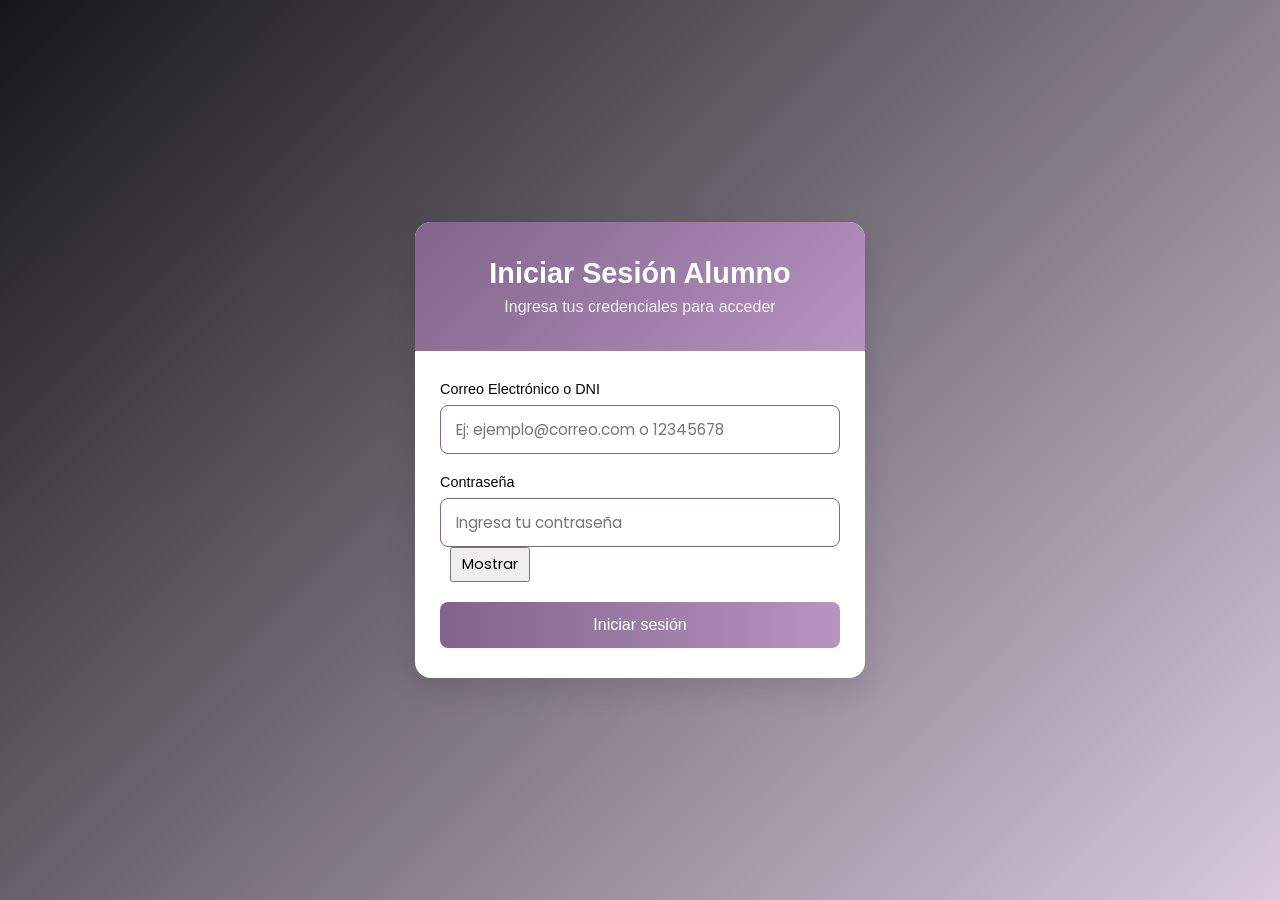
==== vistas/dashboard_alumno.html @ d598c541 "clases y calendario principal" ====
<!DOCTYPE html>
<html lang="es">
<head>
    <meta charset="UTF-8">
    <meta name="viewport" content="width=device-width, initial-scale=1.0">
    <title>Panel del Alumno</title>
    <link rel="stylesheet" href="estilos/dashboard.css">
    <link rel="stylesheet" href="estilos/menu.css">
    <link rel="stylesheet" href="estilos/calendario.css">
    <link href="https://fonts.googleapis.com/css2?family=Poppins:wght@300;400;500;600&display=swap" rel="stylesheet">
    <link href="https://cdnjs.cloudflare.com/ajax/libs/font-awesome/6.0.0/css/all.min.css" rel="stylesheet">
</head>
<body>
    <div class="dashboard-container">
        <!-- Menú Vertical -->
        <div class="menu-vertical" id="menu-vertical">
            <!-- Cargado dinámicamente por dashboard.js -->
        </div>

        <!-- Contenido Principal -->
        <div class="main-content">
            <header class="content-header">
                <h1 id="page-title">Calendario</h1>
                <div class="user-info">
                    <span id="user-name">Cargando...</span>
                    <button class="logout-btn" onclick="cerrarSesion()">
                        <i class="fas fa-sign-out-alt"></i> Cerrar Sesión
                    </button>
                </div>
            </header>

            <!-- Área de contenido dinámico -->
            <div class="content-area" id="content-area">
                <!-- Aquí se cargarán los diferentes módulos -->
                <div id="calendario-container">
                    <!-- Cargado dinámicamente por calendario.js -->
                </div>
            </div>
        </div>
    </div>

    <!-- Scripts -->
    <script src="../controles/dashboard.js"></script>
    <script src="../controles/calendario.js"></script>
    <script src="../controles/eventos_inasistencias.js"></script>
</body>
</html>
---- vistas/estilos/dashboard.css ----
* {
    margin: 0;
    padding: 0;
    box-sizing: border-box;
}

body {
    font-family: 'Poppins', sans-serif;
    background-color: #f5f5f5;
    color: #333;
}

.dashboard-container {
    display: flex;
    min-height: 100vh;
}

.main-content {
    flex: 1;
    display: flex;
    flex-direction: column;
}

.content-header {
    background: white;
    padding: 1.5rem 2rem;
    border-bottom: 1px solid #e0e0e0;
    display: flex;
    justify-content: space-between;
    align-items: center;
    box-shadow: 0 2px 4px rgba(0,0,0,0.1);
}

.content-header h1 {
    color: #2c3e50;
    font-size: 1.8rem;
    font-weight: 600;
}

.user-info {
    display: flex;
    align-items: center;
    gap: 1rem;
}

.user-info span {
    font-weight: 500;
    color: #555;
}

.logout-btn {
    background: #e74c3c;
    color: white;
    border: none;
    padding: 0.5rem 1rem;
    border-radius: 5px;
    cursor: pointer;
    font-size: 0.9rem;
    transition: background 0.3s;
}

.logout-btn:hover {
    background: #c0392b;
}

.content-area {
    flex: 1;
    padding: 2rem;
    background: #f8f9fa;
}

.loading-container, .error-container {
    display: flex;
    flex-direction: column;
    align-items: center;
    justify-content: center;
    padding: 3rem;
    text-align: center;
}

.loading-spinner {
    border: 4px solid #f3f3f3;
    border-top: 4px solid #3498db;
    border-radius: 50%;
    width: 50px;
    height: 50px;
    animation: spin 1s linear infinite;
    margin-bottom: 1rem;
}

@keyframes spin {
    0% { transform: rotate(0deg); }
    100% { transform: rotate(360deg); }
}

.module-container {
    background: white;
    border-radius: 10px;
    padding: 2rem;
    box-shadow: 0 2px 10px rgba(0,0,0,0.1);
}

.module-container h2 {
    color: #2c3e50;
    margin-bottom: 1.5rem;
    font-size: 1.5rem;
}

.profile-info {
    display: grid;
    gap: 1rem;
}

.info-item {
    display: flex;
    justify-content: space-between;
    padding: 1rem;
    background: #f8f9fa;
    border-radius: 5px;
}

.info-item label {
    font-weight: 600;
    color: #555;
}

.loading-message {
    text-align: center;
    padding: 2rem;
    color: #666;
    font-style: italic;
}
---- vistas/estilos/menu.css ----
.menu-vertical {
    width: 280px;
    background: #2c3e50;
    color: white;
    display: flex;
    flex-direction: column;
}

.menu-header {
    padding: 2rem 1.5rem;
    border-bottom: 1px solid #34495e;
    text-align: center;
}

.user-avatar {
    width: 60px;
    height: 60px;
    background: #3498db;
    border-radius: 50%;
    display: flex;
    align-items: center;
    justify-content: center;
    margin: 0 auto 1rem;
    font-size: 1.5rem;
}

.user-welcome .welcome-text {
    font-size: 0.9rem;
    color: #bdc3c7;
    display: block;
}

.user-welcome .user-name {
    font-size: 1.1rem;
    font-weight: 600;
    display: block;
}

.menu-nav {
    flex: 1;
    padding: 1rem 0;
}

.menu-list {
    list-style: none;
}

.menu-list li {
    margin-bottom: 0.5rem;
}

.menu-item {
    display: flex;
    align-items: center;
    padding: 1rem 1.5rem;
    color: #ecf0f1;
    text-decoration: none;
    transition: all 0.3s;
    border-left: 4px solid transparent;
}

.menu-item:hover {
    background: #34495e;
    color: white;
    border-left-color: #3498db;
}

.menu-item.active {
    background: #34495e;
    color: #3498db;
    border-left-color: #3498db;
}

.menu-item i {
    width: 20px;
    margin-right: 1rem;
    font-size: 1.1rem;
}

.menu-item span {
    font-weight: 500;
}

.menu-footer {
    padding: 1.5rem;
    border-top: 1px solid #34495e;
}

.logout-menu-btn {
    width: 100%;
    background: transparent;
    border: 1px solid #e74c3c;
    color: #e74c3c;
    padding: 0.75rem;
    border-radius: 5px;
    cursor: pointer;
    display: flex;
    align-items: center;
    justify-content: center;
    gap: 0.5rem;
    transition: all 0.3s;
}

.logout-menu-btn:hover {
    background: #e74c3c;
    color: white;
}
---- vistas/estilos/calendario.css ----
.calendario-container {
    background: white;
    border-radius: 10px;
    padding: 2rem;
    box-shadow: 0 2px 10px rgba(0,0,0,0.1);
}

.calendario-header {
    display: flex;
    align-items: center;
    justify-content: space-between;
    margin-bottom: 1.5rem;
    padding-bottom: 1rem;
    border-bottom: 1px solid #e0e0e0;
}

.calendario-titulo h2 {
    color: #2c3e50;
    margin: 0;
    font-size: 1.5rem;
}

.btn-nav {
    background: #3498db;
    color: white;
    border: none;
    padding: 0.5rem 1rem;
    border-radius: 5px;
    cursor: pointer;
    transition: background 0.3s;
}

.btn-nav:hover {
    background: #2980b9;
}

.btn-hoy {
    background: #27ae60;
    color: white;
    border: none;
    padding: 0.5rem 1rem;
    border-radius: 5px;
    cursor: pointer;
    transition: background 0.3s;
}

.btn-hoy:hover {
    background: #219a52;
}

.calendario-leyenda {
    display: flex;
    gap: 2rem;
    margin-bottom: 1rem;
    padding: 1rem;
    background: #f8f9fa;
    border-radius: 5px;
}

.leyenda-item {
    display: flex;
    align-items: center;
    gap: 0.5rem;
}

.color-materia {
    width: 15px;
    height: 15px;
    background: #3498db;
    border-radius: 50%;
}

.color-evento {
    width: 15px;
    height: 15px;
    background: #e74c3c;
    border-radius: 50%;
}

.color-inasistencia {
    width: 15px;
    height: 15px;
    background: #f39c12;
    border-radius: 50%;
}

.calendario-dias-semana {
    display: grid;
    grid-template-columns: repeat(7, 1fr);
    gap: 1px;
    margin-bottom: 0.5rem;
    text-align: center;
    font-weight: 600;
    color: #2c3e50;
}

.dia-semana {
    padding: 0.5rem;
    background: #ecf0f1;
}

.calendario-grid {
    display: grid;
    grid-template-columns: repeat(7, 1fr);
    gap: 1px;
    background: #e0e0e0;
    border: 1px solid #e0e0e0;
    border-radius: 5px;
    overflow: hidden;
}

.calendario-dia {
    background: white;
    min-height: 100px;
    padding: 0.5rem;
    position: relative;
    cursor: pointer;
    transition: background 0.3s;
}

.calendario-dia:hover {
    background: #f8f9fa;
}

.calendario-dia.hoy {
    background: #e3f2fd;
    font-weight: 600;
}

.calendario-dia.otro-mes {
    background: #f5f5f5;
    color: #bdc3c7;
}

.evento-marker {
    width: 8px;
    height: 8px;
    border-radius: 50%;
    margin: 2px;
    display: inline-block;
}

.materia-marker {
    background: #3498db;
}

.evento-marker {
    background: #e74c3c;
}

.inasistencia-marker {
    background: #f39c12;
}

/* Modal */
.modal {
    display: none;
    position: fixed;
    z-index: 1000;
    left: 0;
    top: 0;
    width: 100%;
    height: 100%;
    background-color: rgba(0,0,0,0.5);
}

.modal-content {
    background-color: white;
    margin: 5% auto;
    padding: 0;
    border-radius: 10px;
    width: 90%;
    max-width: 500px;
    box-shadow: 0 4px 20px rgba(0,0,0,0.2);
}

.modal-header {
    display: flex;
    justify-content: space-between;
    align-items: center;
    padding: 1.5rem;
    border-bottom: 1px solid #e0e0e0;
}

.modal-header h3 {
    margin: 0;
    color: #2c3e50;
}

.close {
    color: #aaa;
    font-size: 1.5rem;
    font-weight: bold;
    cursor: pointer;
}

.close:hover {
    color: #000;
}

.modal-body {
    padding: 1.5rem;
}

.form-group {
    margin-bottom: 1rem;
}

.form-group label {
    display: block;
    margin-bottom: 0.5rem;
    font-weight: 600;
    color: #555;
}

.form-group input,
.form-group select,
.form-group textarea {
    width: 100%;
    padding: 0.75rem;
    border: 1px solid #ddd;
    border-radius: 5px;
    font-family: inherit;
}

.form-group textarea {
    resize: vertical;
    min-height: 80px;
}

.modal-actions {
    display: flex;
    gap: 1rem;
    justify-content: flex-end;
    margin-top: 1.5rem;
}

.btn-cancelar {
    background: #95a5a6;
    color: white;
    border: none;
    padding: 0.75rem 1.5rem;
    border-radius: 5px;
    cursor: pointer;
    transition: background 0.3s;
}

.btn-cancelar:hover {
    background: #7f8c8d;
}

.btn-guardar {
    background: #27ae60;
    color: white;
    border: none;
    padding: 0.75rem 1.5rem;
    border-radius: 5px;
    cursor: pointer;
    transition: background 0.3s;
}

.btn-guardar:hover {
    background: #219a52;
}

/* Agregar estos estilos al archivo calendario.css */

.materias-container {
    margin-top: 5px;
}

.materia-item {
    background: #3498db;
    color: white;
    padding: 2px 4px;
    margin: 1px 0;
    border-radius: 3px;
    font-size: 0.7rem;
    white-space: nowrap;
    overflow: hidden;
    text-overflow: ellipsis;
    cursor: help;
}

.materia-item:hover {
    background: #2980b9;
}

/* Ajustar el tamaño de los días para que quepan las materias */
.calendario-dia {
    background: white;
    min-height: 120px; /* Aumentado para que quepan las materias */
    padding: 0.5rem;
    position: relative;
    cursor: pointer;
    transition: background 0.3s;
    font-size: 0.9rem;
}

/* Mejorar los marcadores de eventos */
.evento-marker {
    width: 12px;
    height: 12px;
    border-radius: 50%;
    margin: 2px;
    display: inline-block;
    border: 1px solid white;
}

.materia-marker {
    background: #3498db;
}

.evento-marker {
    background: #e74c3c;
}

.inasistencia-marker {
    background: #f39c12;
}

/* Asegurar que el modal muestre siempre la selección de materia */
#grupo-materia {
    display: block !important; /* Forzar mostrar siempre */
}

@media (max-width: 768px) {
    .calendario-container {
        padding: 1rem;
    }
    
    .calendario-header {
        flex-direction: column;
        gap: 1rem;
    }
    
    .calendario-leyenda {
        flex-direction: column;
        gap: 0.5rem;
    }
    
    .calendario-dia {
        min-height: 80px;
        font-size: 0.9rem;
    }
}
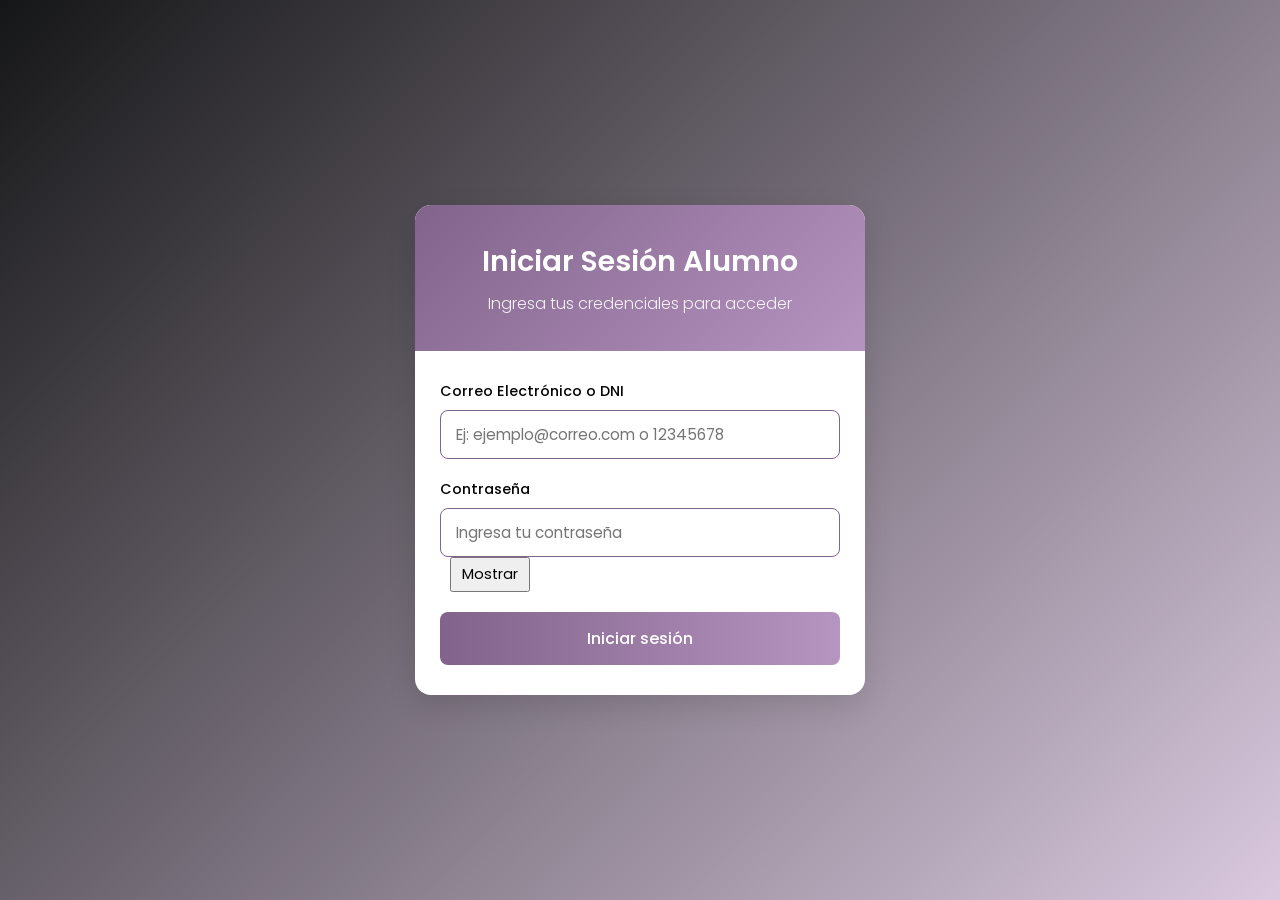
==== commit c08e9981: "ver materias/eventos/perfil" ====
--- a/vistas/dashboard_alumno.html
+++ b/vistas/dashboard_alumno.html
@@ -7,6 +7,7 @@
     <link rel="stylesheet" href="estilos/dashboard.css">
     <link rel="stylesheet" href="estilos/menu.css">
     <link rel="stylesheet" href="estilos/calendario.css">
+    <link rel="stylesheet" href="estilos/modulos.css">
     <link href="https://fonts.googleapis.com/css2?family=Poppins:wght@300;400;500;600&display=swap" rel="stylesheet">
     <link href="https://cdnjs.cloudflare.com/ajax/libs/font-awesome/6.0.0/css/all.min.css" rel="stylesheet">
 </head>
@@ -43,5 +44,7 @@
     <script src="../controles/dashboard.js"></script>
     <script src="../controles/calendario.js"></script>
     <script src="../controles/eventos_inasistencias.js"></script>
+    <script src="../controles/materias.js"></script>
+    <script src="../controles/eventos.js"></script>
 </body>
 </html>
--- a/vistas/estilos/modulos.css
+++ b/vistas/estilos/modulos.css
@@ -0,0 +1,306 @@
+/* Estilos para módulos de Materias y Eventos */
+
+/* Tabla de Materias */
+.table-container {
+    overflow-x: auto;
+    margin-bottom: 2rem;
+}
+
+.materias-table {
+    width: 100%;
+    border-collapse: collapse;
+    background: white;
+    border-radius: 8px;
+    overflow: hidden;
+    box-shadow: 0 2px 10px rgba(0,0,0,0.1);
+}
+
+.materias-table th {
+    background: #3498db;
+    color: white;
+    padding: 1rem;
+    text-align: left;
+    font-weight: 600;
+}
+
+.materias-table td {
+    padding: 1rem;
+    border-bottom: 1px solid #ecf0f1;
+}
+
+.materias-table tr:hover {
+    background: #f8f9fa;
+}
+
+.materia-nombre {
+    font-weight: 600;
+    color: #2c3e50;
+}
+
+.materia-profesor small {
+    color: #7f8c8d;
+    font-size: 0.9rem;
+}
+
+.horario-item {
+    display: flex;
+    align-items: center;
+    gap: 0.5rem;
+    margin-bottom: 0.25rem;
+    font-size: 0.9rem;
+}
+
+.horario-item i {
+    color: #3498db;
+}
+
+.no-horarios {
+    color: #95a5a6;
+    font-style: italic;
+}
+
+/* Grid de Eventos */
+.eventos-controls {
+    display: flex;
+    justify-content: space-between;
+    align-items: center;
+    margin-bottom: 1.5rem;
+    padding: 1rem;
+    background: #f8f9fa;
+    border-radius: 8px;
+}
+
+.filtro-select {
+    padding: 0.5rem;
+    border: 1px solid #ddd;
+    border-radius: 5px;
+    background: white;
+}
+
+.eventos-count {
+    color: #7f8c8d;
+    font-weight: 500;
+}
+
+.eventos-grid {
+    display: grid;
+    grid-template-columns: repeat(auto-fill, minmax(300px, 1fr));
+    gap: 1.5rem;
+    margin-bottom: 2rem;
+}
+
+.evento-card {
+    background: white;
+    border-radius: 10px;
+    padding: 1.5rem;
+    box-shadow: 0 2px 10px rgba(0,0,0,0.1);
+    border-left: 4px solid #3498db;
+    transition: transform 0.3s, box-shadow 0.3s;
+}
+
+.evento-card:hover {
+    transform: translateY(-2px);
+    box-shadow: 0 4px 15px rgba(0,0,0,0.15);
+}
+
+.evento-card.pasado {
+    border-left-color: #95a5a6;
+    opacity: 0.7;
+}
+
+.evento-card.hoy {
+    border-left-color: #e74c3c;
+}
+
+.evento-card.futuro {
+    border-left-color: #27ae60;
+}
+
+.evento-header {
+    display: flex;
+    justify-content: space-between;
+    align-items: flex-start;
+    margin-bottom: 1rem;
+}
+
+.evento-tipo {
+    display: flex;
+    align-items: center;
+    gap: 0.5rem;
+    padding: 0.25rem 0.75rem;
+    border-radius: 20px;
+    font-size: 0.8rem;
+    font-weight: 600;
+    text-transform: uppercase;
+}
+
+.evento-tipo.examen {
+    background: #ffeaa7;
+    color: #e17055;
+}
+
+.evento-tipo.tarea {
+    background: #a29bfe;
+    color: white;
+}
+
+.evento-tipo.recordatorio {
+    background: #fd79a8;
+    color: white;
+}
+
+.evento-tipo.otro {
+    background: #dfe6e9;
+    color: #2d3436;
+}
+
+.evento-estado {
+    padding: 0.25rem 0.5rem;
+    border-radius: 12px;
+    font-size: 0.75rem;
+    font-weight: 600;
+}
+
+.evento-estado.pasado {
+    background: #bdc3c7;
+    color: #2c3e50;
+}
+
+.evento-estado.hoy {
+    background: #e74c3c;
+    color: white;
+}
+
+.evento-estado.futuro {
+    background: #27ae60;
+    color: white;
+}
+
+.evento-fecha {
+    display: flex;
+    align-items: center;
+    gap: 0.5rem;
+    color: #7f8c8d;
+    margin-bottom: 0.5rem;
+    font-size: 0.9rem;
+}
+
+.evento-descripcion {
+    margin-bottom: 1rem;
+    line-height: 1.5;
+    color: #2c3e50;
+}
+
+.evento-materia {
+    display: flex;
+    align-items: center;
+    gap: 0.5rem;
+    color: #3498db;
+    font-weight: 500;
+    margin-bottom: 1rem;
+    font-size: 0.9rem;
+}
+
+.evento-actions {
+    display: flex;
+    gap: 0.5rem;
+}
+
+.btn-action {
+    background: #3498db;
+    color: white;
+    border: none;
+    padding: 0.5rem 1rem;
+    border-radius: 5px;
+    cursor: pointer;
+    font-size: 0.8rem;
+    transition: background 0.3s;
+}
+
+.btn-action:hover:not(:disabled) {
+    background: #2980b9;
+}
+
+.btn-action:disabled {
+    background: #bdc3c7;
+    cursor: not-allowed;
+}
+
+/* Estadísticas */
+.materias-stats,
+.eventos-stats {
+    display: grid;
+    grid-template-columns: repeat(auto-fit, minmax(150px, 1fr));
+    gap: 1rem;
+    margin-top: 2rem;
+}
+
+.stat-card {
+    background: white;
+    padding: 1.5rem;
+    border-radius: 8px;
+    text-align: center;
+    box-shadow: 0 2px 8px rgba(0,0,0,0.1);
+}
+
+.stat-number {
+    font-size: 2rem;
+    font-weight: 700;
+    color: #3498db;
+    margin-bottom: 0.5rem;
+}
+
+.stat-label {
+    color: #7f8c8d;
+    font-size: 0.9rem;
+}
+
+/* Estados vacíos */
+.empty-state {
+    text-align: center;
+    padding: 3rem;
+    color: #7f8c8d;
+}
+
+.empty-state h3 {
+    margin-bottom: 0.5rem;
+    color: #2c3e50;
+}
+
+.btn-primary {
+    background: #3498db;
+    color: white;
+    border: none;
+    padding: 0.75rem 1.5rem;
+    border-radius: 5px;
+    cursor: pointer;
+    font-size: 1rem;
+    transition: background 0.3s;
+    margin-top: 1rem;
+}
+
+.btn-primary:hover {
+    background: #2980b9;
+}
+
+/* Responsive */
+@media (max-width: 768px) {
+    .eventos-controls {
+        flex-direction: column;
+        gap: 1rem;
+        align-items: stretch;
+    }
+    
+    .eventos-grid {
+        grid-template-columns: 1fr;
+    }
+    
+    .materias-table {
+        font-size: 0.9rem;
+    }
+    
+    .materias-table th,
+    .materias-table td {
+        padding: 0.75rem 0.5rem;
+    }
+}
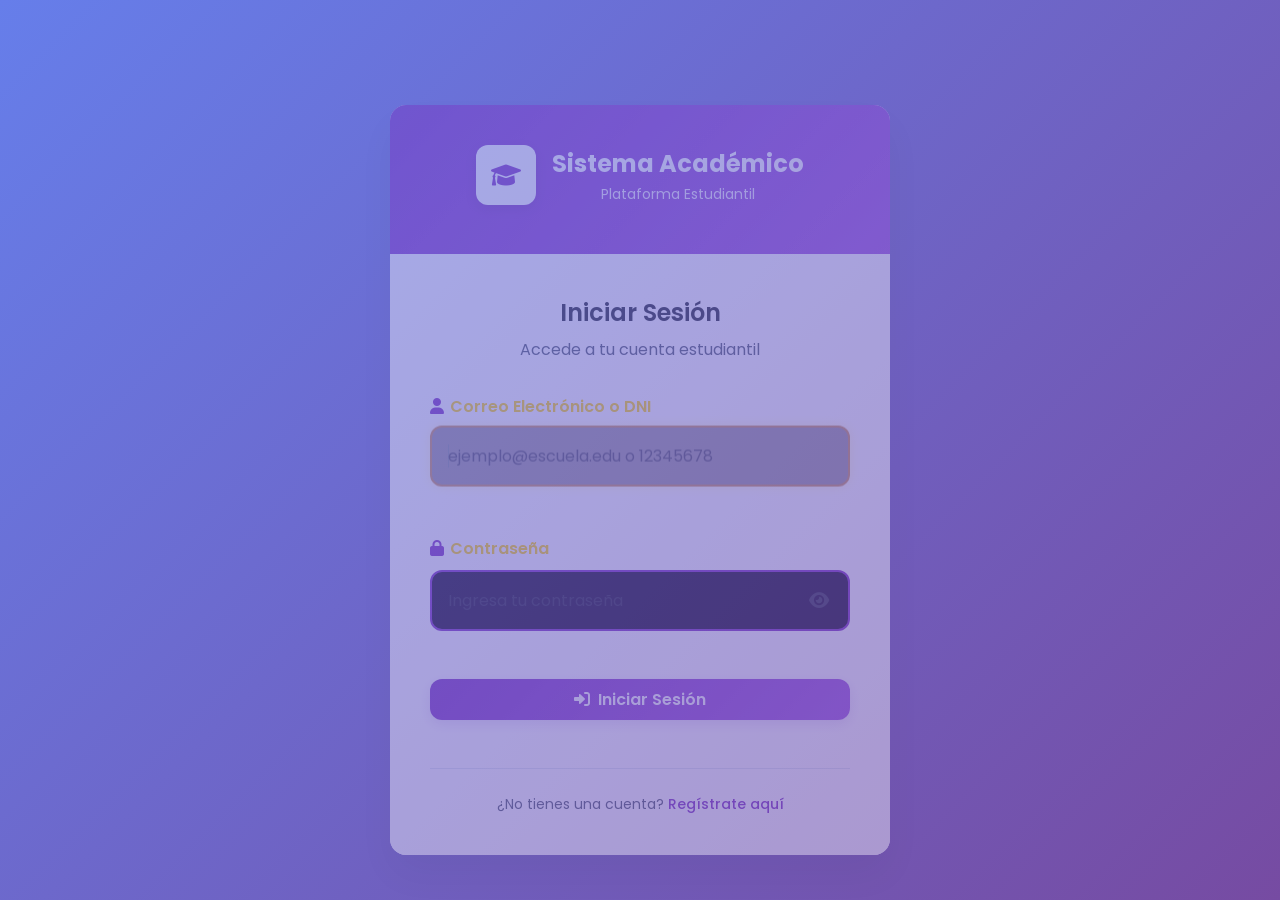
==== commit 7c227c5f: "Actualización visual y funcionalidades Evento" ====
--- a/vistas/dashboard_alumno.html
+++ b/vistas/dashboard_alumno.html
@@ -3,47 +3,73 @@
 <head>
     <meta charset="UTF-8">
     <meta name="viewport" content="width=device-width, initial-scale=1.0">
-    <title>Panel del Alumno</title>
+    <title>Panel del alumno - Sistema Académico</title>
+    
+    <link href="https://fonts.googleapis.com/css2?family=Poppins:wght@300;400;500;600;700&display=swap" rel="stylesheet">
+    <link href="https://cdnjs.cloudflare.com/ajax/libs/font-awesome/6.0.0/css/all.min.css" rel="stylesheet">
+    
+    <link rel="stylesheet" href="estilos/variables.css">
+    <link rel="stylesheet" href="estilos/animaciones.css">
+    <link rel="stylesheet" href="estilos/global.css">
+    <link rel="stylesheet" href="estilos/mejoras.css">
     <link rel="stylesheet" href="estilos/dashboard.css">
     <link rel="stylesheet" href="estilos/menu.css">
+    <link rel="stylesheet" href="estilos/botones.css">
+    <link rel="stylesheet" href="estilos/formularios.css">
     <link rel="stylesheet" href="estilos/calendario.css">
     <link rel="stylesheet" href="estilos/modulos.css">
-    <link href="https://fonts.googleapis.com/css2?family=Poppins:wght@300;400;500;600&display=swap" rel="stylesheet">
-    <link href="https://cdnjs.cloudflare.com/ajax/libs/font-awesome/6.0.0/css/all.min.css" rel="stylesheet">
 </head>
 <body>
     <div class="dashboard-container">
-        <!-- Menú Vertical -->
         <div class="menu-vertical" id="menu-vertical">
-            <!-- Cargado dinámicamente por dashboard.js -->
-        </div>
+            </div>
 
-        <!-- Contenido Principal -->
         <div class="main-content">
             <header class="content-header">
-                <h1 id="page-title">Calendario</h1>
-                <div class="user-info">
-                    <span id="user-name">Cargando...</span>
-                    <button class="logout-btn" onclick="cerrarSesion()">
-                        <i class="fas fa-sign-out-alt"></i> Cerrar Sesión
-                    </button>
+                <div class="header-main">
+                    <div class="header-title">
+                        <h1 id="page-title">Calendario Académico</h1>
+                        <p id="page-subtitle" class="page-subtitle">Bienvenido al sistema</p>
+                    </div>
+                    <div class="header-actions">
+                        <div class="user-info">
+                            <div class="user-avatar-sm">
+                                <i class="fas fa-user-graduate"></i>
+                            </div>
+                            <div class="user-details">
+                                <span class="user-name" id="user-name">Cargando...</span>
+                                <span class="user-role">Estudiante</span>
+                            </div>
+                        </div>
+                        <button class="btn-logout" onclick="cerrarSesion()" title="Cerrar sesión">
+                            <i class="fas fa-sign-out-alt"></i>
+                        </button>
+                    </div>
                 </div>
-            </header>
+                
+                </header>
 
-            <!-- Área de contenido dinámico -->
-            <div class="content-area" id="content-area">
-                <!-- Aquí se cargarán los diferentes módulos -->
-                <div id="calendario-container">
-                    <!-- Cargado dinámicamente por calendario.js -->
+            <main class="content-area" id="content-area">
+                <div class="module-loader" id="module-loader">
+                    <div class="loading-spinner"></div>
+                    <p>Cargando...</p>
                 </div>
-            </div>
+            </main>
+            
+            <footer class="content-footer">
+                <div class="footer-content">
+                    <span>Sistema Académico</span>
+                    <span id="current-date"></span>
+                </div>
+            </footer>
         </div>
     </div>
 
-    <!-- Scripts -->
     <script src="../controles/dashboard.js"></script>
+    <script src="../controles/dashboard-enhanced.js"></script>
     <script src="../controles/calendario.js"></script>
-    <script src="../controles/eventos_inasistencias.js"></script>
+    <script src="../controles/inasistencias.js"></script>
+    <script src="../controles/gestion_materias.js"></script>
     <script src="../controles/materias.js"></script>
     <script src="../controles/eventos.js"></script>
 </body>
--- a/vistas/estilos/variables.css
+++ b/vistas/estilos/variables.css
@@ -0,0 +1,128 @@
+/* VARIABLES GLOBALES */
+:root {
+    /*  Colores Principales  */
+    --primary-violet: #7B2CBF;
+    --secondary-violet: #9D4EDD;
+    --light-violet: #C77DFF;
+    --dark-violet: #5A189A;
+    
+    --primary-yellow: #FFD60A;
+    --secondary-yellow: #FFC300;
+    --dark-yellow: #FFB000;
+    --light-yellow: #FFED4E;
+    
+    /* Colores Neutros*/
+    --black: #0D0221;
+    --dark-gray: #1A1A2E;
+    --medium-gray: #2D2D44;
+    --light-gray: #F8F9FA;
+    --white: #FFFFFF;
+    
+    /* Estados */
+    --success: #10B981;
+    --warning: #F59E0B;
+    --error: #EF4444;
+    --info: #3B82F6;
+    
+    /*  Sombras */
+    --shadow-sm: 0 2px 4px rgba(123, 44, 191, 0.1);
+    --shadow-md: 0 4px 12px rgba(123, 44, 191, 0.15);
+    --shadow-lg: 0 8px 24px rgba(123, 44, 191, 0.2);
+    --shadow-xl: 0 16px 40px rgba(123, 44, 191, 0.25);
+    
+    --shadow-yellow-sm: 0 2px 4px rgba(255, 214, 10, 0.2);
+    --shadow-yellow-md: 0 4px 12px rgba(255, 214, 10, 0.3);
+    --shadow-yellow-lg: 0 8px 24px rgba(255, 214, 10, 0.4);
+    --shadow-yellow-xl: 0 16px 40px rgba(255, 214, 10, 0.5);
+    
+    /*  Transiciones */
+    --transition-fast: 0.2s ease;
+    --transition-medium: 0.3s ease;
+    --transition-slow: 0.5s ease;
+    
+    /*  Espaciados  */
+    --spacing-xs: 0.25rem;
+    --spacing-sm: 0.5rem;
+    --spacing-md: 1rem;
+    --spacing-lg: 1.5rem;
+    --spacing-xl: 2rem;
+    --spacing-2xl: 2.5rem;
+    --spacing-3xl: 3rem;
+    
+    /*  Border Radius */
+    --radius-sm: 8px;
+    --radius-md: 12px;
+    --radius-lg: 15px;
+    --radius-xl: 20px;
+    --radius-full: 50%;
+    
+    /*  Fuentes  */
+    --font-family: 'Poppins', sans-serif;
+    --font-size-xs: 0.75rem;
+    --font-size-sm: 0.875rem;
+    --font-size-base: 1rem;
+    --font-size-lg: 1.125rem;
+    --font-size-xl: 1.25rem;
+    --font-size-2xl: 1.5rem;
+    --font-size-3xl: 1.875rem;
+    --font-size-4xl: 2.25rem;
+    
+    /*  Anchos  */
+    --menu-width: 280px;
+    --menu-width-collapsed: 80px;
+    
+    /*  Z-Index  */
+    --z-background: 0;
+    --z-base: 1;
+    --z-menu: 10;
+    --z-header: 20;
+    --z-dropdown: 30;
+    --z-modal: 40;
+    --z-tooltip: 50;
+}
+
+/*  Tema Oscuro (opcional)  */
+[data-theme="dark"] {
+    --light-gray: #1A1A2E;
+    --white: #F8F9FA;
+}
+
+/*  Reset y Base */
+* {
+    margin: 0;
+    padding: 0;
+    box-sizing: border-box;
+}
+
+body {
+    font-family: var(--font-family);
+    background: linear-gradient(135deg, var(--dark-gray) 0%, var(--black) 100%);
+    color: var(--light-gray);
+    overflow-x: hidden;
+    line-height: 1.6;
+}
+
+/* Utilidades de Tipografía  */
+.text-primary { color: var(--primary-violet); }
+.text-secondary { color: var(--secondary-violet); }
+.text-yellow { color: var(--primary-yellow); }
+.text-white { color: var(--white); }
+.text-gray { color: var(--medium-gray); }
+
+/*  Utilidades de Fondo  */
+.bg-primary { background: var(--primary-violet); }
+.bg-secondary { background: var(--secondary-violet); }
+.bg-yellow { background: var(--primary-yellow); }
+.bg-dark { background: var(--black); }
+.bg-gray { background: var(--dark-gray); }
+
+/*  Utilidades de Espaciado  */
+.p-sm { padding: var(--spacing-sm); }
+.p-md { padding: var(--spacing-md); }
+.p-lg { padding: var(--spacing-lg); }
+.p-xl { padding: var(--spacing-xl); }
+
+.m-sm { margin: var(--spacing-sm); }
+.m-md { margin: var(--spacing-md); }
+.m-lg { margin: var(--spacing-lg); }
+.m-xl { margin: var(--spacing-xl); }
--- a/vistas/estilos/animaciones.css
+++ b/vistas/estilos/animaciones.css
@@ -0,0 +1,784 @@
+/*  ANIMACIONES GLOBALES */
+
+/* Fade In  */
+@keyframes fadeIn {
+    from {
+        opacity: 0;
+    }
+    to {
+        opacity: 1;
+    }
+}
+
+/* Fade Out  */
+@keyframes fadeOut {
+    from {
+        opacity: 1;
+    }
+    to {
+        opacity: 0;
+    }
+}
+
+/* Slide In desde arriba */
+@keyframes slideDown {
+    from {
+        transform: translateY(-50px);
+        opacity: 0;
+    }
+    to {
+        transform: translateY(0);
+        opacity: 1;
+    }
+}
+
+/* Slide In desde abajo  */
+@keyframes slideUp {
+    from {
+        transform: translateY(50px);
+        opacity: 0;
+    }
+    to {
+        transform: translateY(0);
+        opacity: 1;
+    }
+}
+
+/*  Slide In desde la izquierda*/
+@keyframes slideRight {
+    from {
+        transform: translateX(-50px);
+        opacity: 0;
+    }
+    to {
+        transform: translateX(0);
+        opacity: 1;
+    }
+}
+
+/*  Slide In desde la derecha  */
+@keyframes slideLeft {
+    from {
+        transform: translateX(50px);
+        opacity: 0;
+    }
+    to {
+        transform: translateX(0);
+        opacity: 1;
+    }
+}
+
+/* Zoom In  */
+@keyframes zoomIn {
+    from {
+        transform: scale(0.5);
+        opacity: 0;
+    }
+    to {
+        transform: scale(1);
+        opacity: 1;
+    }
+}
+
+/*  Zoom Out */
+@keyframes zoomOut {
+    from {
+        transform: scale(1);
+        opacity: 1;
+    }
+    to {
+        transform: scale(0.5);
+        opacity: 0;
+    }
+}
+
+/*  Bounce*/
+@keyframes bounce {
+    0%, 20%, 50%, 80%, 100% {
+        transform: translateY(0);
+    }
+    40% {
+        transform: translateY(-20px);
+    }
+    60% {
+        transform: translateY(-10px);
+    }
+}
+
+/* Shake */
+@keyframes shake {
+    0%, 100% {
+        transform: translateX(0);
+    }
+    10%, 30%, 50%, 70%, 90% {
+        transform: translateX(-5px);
+    }
+    20%, 40%, 60%, 80% {
+        transform: translateX(5px);
+    }
+}
+
+/* Pulse  */
+@keyframes pulse {
+    0%, 100% {
+        transform: scale(1);
+        opacity: 1;
+    }
+    50% {
+        transform: scale(1.05);
+        opacity: 0.8;
+    }
+}
+
+/*  Rotate  */
+@keyframes rotate {
+    from {
+        transform: rotate(0deg);
+    }
+    to {
+        transform: rotate(360deg);
+    }
+}
+
+/*  Spin (para loaders)  */
+@keyframes spin {
+    from {
+        transform: rotate(0deg);
+    }
+    to {
+        transform: rotate(360deg);
+    }
+}
+
+/*  Blink  */
+@keyframes blink {
+    0%, 100% {
+        opacity: 1;
+    }
+    50% {
+        opacity: 0.3;
+    }
+}
+
+/* RGB Glow */
+@keyframes rgbGlow {
+    0%, 100% {
+        box-shadow: 0 0 20px rgba(123, 44, 191, 0.8);
+    }
+    33% {
+        box-shadow: 0 0 20px rgba(255, 214, 10, 0.8);
+    }
+    66% {
+        box-shadow: 0 0 20px rgba(157, 78, 221, 0.8);
+    }
+}
+
+/*  Float  */
+@keyframes float {
+    0%, 100% {
+        transform: translateY(0) translateX(0) rotate(0deg);
+    }
+    25% {
+        transform: translateY(-20px) translateX(10px) rotate(90deg);
+    }
+    50% {
+        transform: translateY(-40px) translateX(-10px) rotate(180deg);
+    }
+    75% {
+        transform: translateY(-20px) translateX(10px) rotate(270deg);
+    }
+}
+
+/* Gradient Animation  */
+@keyframes gradientShift {
+    0% {
+        background-position: 0% 50%;
+    }
+    50% {
+        background-position: 100% 50%;
+    }
+    100% {
+        background-position: 0% 50%;
+    }
+}
+
+/* Ripple */
+@keyframes ripple {
+    to {
+        width: 200px;
+        height: 200px;
+        opacity: 0;
+    }
+}
+
+/* CLASES DE ANIMACIÓN */
+
+.animate-fade-in {
+    animation: fadeIn 0.5s ease-in;
+}
+
+.animate-fade-out {
+    animation: fadeOut 0.5s ease-out;
+}
+
+.animate-slide-down {
+    animation: slideDown 0.5s ease-out;
+}
+
+.animate-slide-up {
+    animation: slideUp 0.5s ease-out;
+}
+
+.animate-slide-right {
+    animation: slideRight 0.5s ease-out;
+}
+
+.animate-slide-left {
+    animation: slideLeft 0.5s ease-out;
+}
+
+.animate-zoom-in {
+    animation: zoomIn 0.5s ease-out;
+}
+
+.animate-zoom-out {
+    animation: zoomOut 0.5s ease-out;
+}
+
+.animate-bounce {
+    animation: bounce 1s ease;
+}
+
+.animate-shake {
+    animation: shake 0.5s ease;
+}
+
+.animate-pulse {
+    animation: pulse 2s ease-in-out infinite;
+}
+
+.animate-rotate {
+    animation: rotate 2s linear infinite;
+}
+
+.animate-spin {
+    animation: spin 1s linear infinite;
+}
+
+.animate-blink {
+    animation: blink 2s ease-in-out infinite;
+}
+
+/* UTILIDADES DE TRANSICIÓN */
+
+.transition-all {
+    transition: all var(--transition-medium);
+}
+
+.transition-fast {
+    transition: all var(--transition-fast);
+}
+
+.transition-slow {
+    transition: all var(--transition-slow);
+}
+
+/*UTILIDADES DE DISPLAY*/
+
+.d-none {
+    display: none !important;
+}
+
+.d-block {
+    display: block !important;
+}
+
+.d-flex {
+    display: flex !important;
+}
+
+.d-grid {
+    display: grid !important;
+}
+
+.d-inline {
+    display: inline !important;
+}
+
+.d-inline-block {
+    display: inline-block !important;
+}
+
+/*   UTILIDADES DE FLEX */
+
+.flex-row {
+    flex-direction: row;
+}
+
+.flex-column {
+    flex-direction: column;
+}
+
+.flex-wrap {
+    flex-wrap: wrap;
+}
+
+.flex-nowrap {
+    flex-wrap: nowrap;
+}
+
+.justify-start {
+    justify-content: flex-start;
+}
+
+.justify-center {
+    justify-content: center;
+}
+
+.justify-end {
+    justify-content: flex-end;
+}
+
+.justify-between {
+    justify-content: space-between;
+}
+
+.justify-around {
+    justify-content: space-around;
+}
+
+.align-start {
+    align-items: flex-start;
+}
+
+.align-center {
+    align-items: center;
+}
+
+.align-end {
+    align-items: flex-end;
+}
+
+.align-stretch {
+    align-items: stretch;
+}
+
+.gap-xs {
+    gap: var(--spacing-xs);
+}
+
+.gap-sm {
+    gap: var(--spacing-sm);
+}
+
+.gap-md {
+    gap: var(--spacing-md);
+}
+
+.gap-lg {
+    gap: var(--spacing-lg);
+}
+
+.gap-xl {
+    gap: var(--spacing-xl);
+}
+
+/*  UTILIDADES DE TEXTO */
+
+.text-left {
+    text-align: left;
+}
+
+.text-center {
+    text-align: center;
+}
+
+.text-right {
+    text-align: right;
+}
+
+.text-uppercase {
+    text-transform: uppercase;
+}
+
+.text-lowercase {
+    text-transform: lowercase;
+}
+
+.text-capitalize {
+    text-transform: capitalize;
+}
+
+.font-bold {
+    font-weight: 700;
+}
+
+.font-semibold {
+    font-weight: 600;
+}
+
+.font-medium {
+    font-weight: 500;
+}
+
+.font-normal {
+    font-weight: 400;
+}
+
+.font-light {
+    font-weight: 300;
+}
+
+/*   UTILIDADES DE SOMBRA */
+
+.shadow-sm {
+    box-shadow: var(--shadow-sm);
+}
+
+.shadow-md {
+    box-shadow: var(--shadow-md);
+}
+
+.shadow-lg {
+    box-shadow: var(--shadow-lg);
+}
+
+.shadow-xl {
+    box-shadow: var(--shadow-xl);
+}
+
+.shadow-none {
+    box-shadow: none !important;
+}
+
+/* UTILIDADES DE OPACIDAD */
+
+.opacity-0 {
+    opacity: 0;
+}
+
+.opacity-25 {
+    opacity: 0.25;
+}
+
+.opacity-50 {
+    opacity: 0.5;
+}
+
+.opacity-75 {
+    opacity: 0.75;
+}
+
+.opacity-100 {
+    opacity: 1;
+}
+
+/*  UTILIDADES DE OVERFLOW */
+
+.overflow-hidden {
+    overflow: hidden;
+}
+
+.overflow-auto {
+    overflow: auto;
+}
+
+.overflow-scroll {
+    overflow: scroll;
+}
+
+.overflow-x-auto {
+    overflow-x: auto;
+}
+
+.overflow-y-auto {
+    overflow-y: auto;
+}
+
+/*  UTILIDADES DE POSICIÓN */
+
+.position-relative {
+    position: relative;
+}
+
+.position-absolute {
+    position: absolute;
+}
+
+.position-fixed {
+    position: fixed;
+}
+
+.position-sticky {
+    position: sticky;
+}
+
+/*  UTILIDADES DE CURSOR */
+
+.cursor-pointer {
+    cursor: pointer;
+}
+
+.cursor-not-allowed {
+    cursor: not-allowed;
+}
+
+.cursor-default {
+    cursor: default;
+}
+
+/*  UTILIDADES DE ANCHO*/
+
+.w-full {
+    width: 100%;
+}
+
+.w-auto {
+    width: auto;
+}
+
+.h-full {
+    height: 100%;
+}
+
+.h-auto {
+    height: auto;
+}
+
+/*  UTILIDADES DE BORDER RADIUS*/
+
+.rounded-sm {
+    border-radius: var(--radius-sm);
+}
+
+.rounded-md {
+    border-radius: var(--radius-md);
+}
+
+.rounded-lg {
+    border-radius: var(--radius-lg);
+}
+
+.rounded-xl {
+    border-radius: var(--radius-xl);
+}
+
+.rounded-full {
+    border-radius: var(--radius-full);
+}
+
+/*  EFECTOS HOVER ESPECIALES */
+
+.hover-lift {
+    transition: transform var(--transition-medium);
+}
+
+.hover-lift:hover {
+    transform: translateY(-5px);
+}
+
+.hover-scale {
+    transition: transform var(--transition-medium);
+}
+
+.hover-scale:hover {
+    transform: scale(1.05);
+}
+
+.hover-glow {
+    transition: all var(--transition-medium);
+}
+
+.hover-glow:hover {
+    box-shadow: 0 0 20px var(--primary-violet);
+}
+
+.hover-glow-yellow:hover {
+    box-shadow: 0 0 20px var(--primary-yellow);
+}
+
+/* GRADIENTES PREDEFINIDOS*/
+
+.gradient-violet {
+    background: linear-gradient(135deg, var(--primary-violet) 0%, var(--secondary-violet) 100%);
+}
+
+.gradient-yellow {
+    background: linear-gradient(135deg, var(--primary-yellow) 0%, var(--dark-yellow) 100%);
+}
+
+.gradient-dark {
+    background: linear-gradient(135deg, var(--black) 0%, var(--dark-gray) 100%);
+}
+
+.gradient-animated {
+    background: linear-gradient(
+        -45deg,
+        var(--primary-violet),
+        var(--secondary-violet),
+        var(--primary-yellow),
+        var(--dark-yellow)
+    );
+    background-size: 400% 400%;
+    animation: gradientShift 15s ease infinite;
+}
+
+/*  SCROLLBAR PERSONALIZADA */
+
+/* Para WebKit (Chrome, Safari, Edge) */
+::-webkit-scrollbar {
+    width: 10px;
+    height: 10px;
+}
+
+::-webkit-scrollbar-track {
+    background: var(--dark-gray);
+    border-radius: 5px;
+}
+
+::-webkit-scrollbar-thumb {
+    background: linear-gradient(180deg, var(--primary-violet) 0%, var(--secondary-violet) 100%);
+    border-radius: 5px;
+    transition: all var(--transition-fast);
+}
+
+::-webkit-scrollbar-thumb:hover {
+    background: linear-gradient(180deg, var(--secondary-violet) 0%, var(--primary-yellow) 100%);
+}
+
+/* Para Firefox */
+* {
+    scrollbar-width: thin;
+    scrollbar-color: var(--primary-violet) var(--dark-gray);
+}
+
+/*SELECCIÓN DE TEXTO */
+
+::selection {
+    background: var(--primary-yellow);
+    color: var(--black);
+}
+
+::-moz-selection {
+    background: var(--primary-yellow);
+    color: var(--black);
+}
+
+/* INDICADORES DE CARGA */
+
+.loading {
+    position: relative;
+    pointer-events: none;
+    opacity: 0.6;
+}
+
+.loading::after {
+    content: '';
+    position: absolute;
+    top: 50%;
+    left: 50%;
+    width: 20px;
+    height: 20px;
+    margin: -10px 0 0 -10px;
+    border: 3px solid var(--light-gray);
+    border-top-color: var(--primary-violet);
+    border-radius: 50%;
+    animation: spin 0.8s linear infinite;
+}
+
+/* BADGES Y ETIQUETAS */
+
+.badge {
+    display: inline-flex;
+    align-items: center;
+    padding: var(--spacing-xs) var(--spacing-sm);
+    border-radius: 12px;
+    font-size: var(--font-size-xs);
+    font-weight: 600;
+    text-transform: uppercase;
+    letter-spacing: 0.5px;
+}
+
+.badge-violet {
+    background: var(--primary-violet);
+    color: var(--white);
+}
+
+.badge-yellow {
+    background: var(--primary-yellow);
+    color: var(--black);
+}
+
+.badge-success {
+    background: var(--success);
+    color: var(--white);
+}
+
+.badge-error {
+    background: var(--error);
+    color: var(--white);
+}
+
+.badge-warning {
+    background: var(--warning);
+    color: var(--black);
+}
+
+/* TOOLTIPS */
+
+.tooltip {
+    position: relative;
+}
+
+.tooltip::before {
+    content: attr(data-tooltip);
+    position: absolute;
+    bottom: 100%;
+    left: 50%;
+    transform: translateX(-50%) translateY(-8px);
+    padding: var(--spacing-xs) var(--spacing-sm);
+    background: var(--black);
+    color: var(--primary-yellow);
+    border: 1px solid var(--primary-violet);
+    border-radius: var(--radius-sm);
+    font-size: var(--font-size-xs);
+    white-space: nowrap;
+    opacity: 0;
+    pointer-events: none;
+    transition: opacity var(--transition-fast);
+    z-index: var(--z-tooltip);
+}
+
+.tooltip:hover::before {
+    opacity: 1;
+}
+
+/*  RESPONSIVE HELPERS */
+
+/* Ocultar en móvil */
+@media (max-width: 768px) {
+    .hide-mobile {
+        display: none !important;
+    }
+}
+
+/* Ocultar en desktop */
+@media (min-width: 769px) {
+    .hide-desktop {
+        display: none !important;
+    }
+}
+
+/* Mostrar solo en móvil */
+@media (max-width: 768px) {
+    .show-mobile {
+        display: block !important;
+    }
+}
+
+/* Mostrar solo en desktop */
+@media (min-width: 769px) {
+    .show-desktop {
+        display: block !important;
+    }
+}
--- a/vistas/estilos/global.css
+++ b/vistas/estilos/global.css
@@ -0,0 +1,234 @@
+/* VARIABLES DE COLOR */
+:root {
+    /* Colores de texto para buen contraste */
+    --text-dark: #1a202c;      /* Texto muy oscuro */
+    --text-medium: #2d3748;    /* Texto oscuro */
+    --text-light: #4a5568;     /* Texto gris oscuro */
+    --text-lighter: #718096;   /* Texto gris medio */
+    
+    /* Colores de fondo */
+    --bg-white: #ffffff;
+    --bg-gray-50: #f7fafc;
+    --bg-gray-100: #f8fafc;
+    
+    /* Colores de estado */
+    --success-dark: #276749;
+    --error-dark: #c53030;
+    --warning-dark: #d69e2e;
+}
+
+/* ESTILOS GLOBALES MEJORADOS - CONTRASTE ASEGURADO */
+
+/* Estados de entrada mejorados */
+.input-success {
+    border-color: var(--success) !important;
+    box-shadow: 0 0 0 3px rgba(16, 185, 129, 0.1) !important;
+    color: var(--text-medium) !important; /* ✅ Texto oscuro */
+}
+
+.input-error {
+    border-color: var(--error) !important;
+    box-shadow: 0 0 0 3px rgba(239, 68, 68, 0.1) !important;
+    color: var(--text-medium) !important; /* ✅ Texto oscuro */
+}
+
+.input-empty {
+    border-color: var(--medium-gray) !important;
+    color: var(--text-medium) !important; /* ✅ Texto oscuro */
+}
+
+/* Animación de shake */
+.shake {
+    animation: shake 0.5s ease-in-out;
+}
+
+@keyframes shake {
+    0%, 100% { transform: translateX(0); }
+    25% { transform: translateX(-10px); }
+    75% { transform: translateX(10px); }
+}
+
+/* Mensajes globales */
+.global-message {
+    position: fixed;
+    top: 20px;
+    right: 20px;
+    padding: var(--spacing-md) var(--spacing-lg);
+    border-radius: var(--radius-md);
+    color: white; /* ✅ Texto blanco en mensajes */
+    font-weight: 500;
+    z-index: var(--z-modal);
+    transform: translateX(100%);
+    transition: transform var(--transition-medium);
+    display: flex;
+    align-items: center;
+    gap: var(--spacing-sm);
+    box-shadow: var(--shadow-lg);
+}
+
+.global-message.show {
+    transform: translateX(0);
+}
+
+.global-message.success {
+    background: var(--success);
+    border-left: 4px solid var(--success-dark);
+}
+
+.global-message.error {
+    background: var(--error);
+    border-left: 4px solid var(--error-dark);
+}
+
+.global-message.warning {
+    background: var(--warning);
+    border-left: 4px solid var(--warning-dark);
+    color: var(--text-dark); /* ✅ Texto oscuro en warnings */
+}
+
+/* Estados de carga global */
+body.loading {
+    pointer-events: none;
+}
+
+body.loading::after {
+    content: '';
+    position: fixed;
+    top: 0;
+    left: 0;
+    width: 100%;
+    height: 100%;
+    background: rgba(13, 2, 33, 0.8);
+    z-index: var(--z-modal);
+    display: flex;
+    align-items: center;
+    justify-content: center;
+}
+
+body.loading::before {
+    content: 'Cargando...';
+    position: fixed;
+    top: 50%;
+    left: 50%;
+    transform: translate(-50%, -50%);
+    color: var(--primary-yellow);
+    font-size: var(--font-size-xl);
+    font-weight: 600;
+    z-index: calc(var(--z-modal) + 1);
+}
+
+/* Mejoras de accesibilidad */
+@media (prefers-reduced-motion: reduce) {
+    * {
+        animation-duration: 0.01ms !important;
+        animation-iteration-count: 1 !important;
+        transition-duration: 0.01ms !important;
+    }
+}
+
+/* Focus visible mejorado */
+button:focus-visible,
+input:focus-visible,
+select:focus-visible,
+textarea:focus-visible {
+    outline: 2px solid var(--primary-yellow);
+    outline-offset: 2px;
+}
+
+/* Mejoras de contraste para accesibilidad */
+@media (prefers-contrast: high) {
+    :root {
+        --primary-violet: #5A189A;
+        --primary-yellow: #FFB700;
+        --text-dark: #000000;
+        --text-medium: #1a1a1a;
+        --text-light: #333333;
+    }
+}
+
+/* Scrollbar personalizado */
+::-webkit-scrollbar {
+    width: 8px;
+    height: 8px;
+}
+
+::-webkit-scrollbar-track {
+    background: var(--dark-gray);
+    border-radius: 4px;
+}
+
+::-webkit-scrollbar-thumb {
+    background: var(--primary-violet);
+    border-radius: 4px;
+    transition: background var(--transition-fast);
+}
+
+::-webkit-scrollbar-thumb:hover {
+    background: var(--secondary-violet);
+}
+
+/* Selección de texto mejorada */
+::selection {
+    background: var(--primary-yellow);
+    color: var(--black);
+}
+
+::-moz-selection {
+    background: var(--primary-yellow);
+    color: var(--black);
+}
+
+/* Utilidades de texto con buen contraste */
+.text-dark { color: var(--text-dark) !important; }
+.text-medium { color: var(--text-medium) !important; }
+.text-light { color: var(--text-light) !important; }
+.text-lighter { color: var(--text-lighter) !important; }
+
+.text-center { text-align: center; }
+.text-left { text-align: left; }
+.text-right { text-align: right; }
+
+.text-sm { font-size: var(--font-size-sm); }
+.text-base { font-size: var(--font-size-base); }
+.text-lg { font-size: var(--font-size-lg); }
+.text-xl { font-size: var(--font-size-xl); }
+
+.font-light { font-weight: 300; }
+.font-normal { font-weight: 400; }
+.font-medium { font-weight: 500; }
+.font-semibold { font-weight: 600; }
+.font-bold { font-weight: 700; }
+
+/* Utilidades de espaciado */
+.m-0 { margin: 0; }
+.m-1 { margin: var(--spacing-xs); }
+.m-2 { margin: var(--spacing-sm); }
+.m-3 { margin: var(--spacing-md); }
+.m-4 { margin: var(--spacing-lg); }
+
+.p-0 { padding: 0; }
+.p-1 { padding: var(--spacing-xs); }
+.p-2 { padding: var(--spacing-sm); }
+.p-3 { padding: var(--spacing-md); }
+.p-4 { padding: var(--spacing-lg); }
+
+/* Utilidades de display */
+.hidden { display: none !important; }
+.block { display: block !important; }
+.inline { display: inline !important; }
+.inline-block { display: inline-block !important; }
+.flex { display: flex !important; }
+.grid { display: grid !important; }
+
+/* Utilidades de posición */
+.relative { position: relative; }
+.absolute { position: absolute; }
+.fixed { position: fixed; }
+.sticky { position: sticky; }
+
+/* Utilidades de visibilidad */
+.visible { visibility: visible; }
+.invisible { visibility: hidden; }
+.opacity-0 { opacity: 0; }
+.opacity-50 { opacity: 0.5; }
+.opacity-100 { opacity: 1; }
--- a/vistas/estilos/mejoras.css
+++ b/vistas/estilos/mejoras.css
@@ -0,0 +1,213 @@
+/* MEJORAS VISUALES UNIFICADAS */
+
+/* Efectos de Glassmorphism */
+.glass-effect {
+    background: rgba(26, 26, 46, 0.8);
+    backdrop-filter: blur(10px);
+    border: 1px solid rgba(123, 44, 191, 0.2);
+}
+
+/* Tarjetas con hover mejorado */
+.card-hover {
+    transition: all var(--transition-medium);
+    position: relative;
+    overflow: hidden;
+}
+
+.card-hover::before {
+    content: '';
+    position: absolute;
+    top: 0;
+    left: -100%;
+    width: 100%;
+    height: 100%;
+    background: linear-gradient(90deg, transparent, rgba(255, 214, 10, 0.1), transparent);
+    transition: left 0.6s;
+}
+
+.card-hover:hover::before {
+    left: 100%;
+}
+
+.card-hover:hover {
+    transform: translateY(-5px);
+    box-shadow: var(--shadow-lg);
+}
+
+/* Badges modernos */
+.badge-modern {
+    display: inline-flex;
+    align-items: center;
+    padding: 6px 12px;
+    border-radius: 20px;
+    font-size: var(--font-size-xs);
+    font-weight: 700;
+    text-transform: uppercase;
+    letter-spacing: 0.5px;
+    border: 2px solid transparent;
+}
+
+.badge-violet {
+    background: var(--gradient-primary);
+    color: var(--white);
+    border-color: var(--primary-violet);
+}
+
+.badge-yellow {
+    background: var(--gradient-yellow);
+    color: var(--black);
+    border-color: var(--primary-yellow);
+}
+
+.badge-success {
+    background: var(--success);
+    color: var(--white);
+    border-color: var(--success);
+}
+
+/* Indicadores de estado */
+.status-indicator {
+    width: 8px;
+    height: 8px;
+    border-radius: var(--radius-full);
+    display: inline-block;
+    margin-right: 8px;
+}
+
+.status-online { background: var(--success); }
+.status-offline { background: var(--error); }
+.status-busy { background: var(--warning); }
+
+/* Loaders mejorados */
+.loading-spinner-modern {
+    width: 40px;
+    height: 40px;
+    border: 3px solid rgba(123, 44, 191, 0.3);
+    border-top: 3px solid var(--primary-yellow);
+    border-radius: var(--radius-full);
+    animation: spin 1s linear infinite;
+}
+
+@keyframes spin {
+    0% { transform: rotate(0deg); }
+    100% { transform: rotate(360deg); }
+}
+
+/* Animaciones específicas */
+@keyframes slideInRight {
+    from {
+        opacity: 0;
+        transform: translateX(30px);
+    }
+    to {
+        opacity: 1;
+        transform: translateX(0);
+    }
+}
+
+@keyframes pulse-glow {
+    0%, 100% {
+        box-shadow: 0 0 5px rgba(123, 44, 191, 0.5);
+    }
+    50% {
+        box-shadow: 0 0 20px rgba(123, 44, 191, 0.8);
+    }
+}
+
+/* Utilidades de texto */
+.text-gradient {
+    background: var(--gradient-primary);
+    -webkit-background-clip: text;
+    -webkit-text-fill-color: transparent;
+    background-clip: text;
+}
+
+/* Grid system mejorado */
+.grid-responsive {
+    display: grid;
+    gap: var(--spacing-lg);
+    grid-template-columns: repeat(auto-fit, minmax(300px, 1fr));
+}
+
+/* Formularios modernos */
+.form-modern .form-input:focus {
+    border-color: var(--primary-yellow);
+    box-shadow: 0 0 0 3px rgba(255, 214, 10, 0.1);
+}
+
+.form-modern .form-label {
+    display: flex;
+    align-items: center;
+    gap: var(--spacing-sm);
+    font-weight: 600;
+}
+
+/* Botones con iconos */
+.btn-with-icon {
+    display: flex;
+    align-items: center;
+    gap: var(--spacing-sm);
+}
+
+/* Efecto ripple */
+.ripple {
+    position: absolute;
+    border-radius: 50%;
+    background-color: rgba(255, 255, 255, 0.7);
+    transform: scale(0);
+    animation: ripple-animation 0.6s linear;
+}
+
+@keyframes ripple-animation {
+    to {
+        transform: scale(4);
+        opacity: 0;
+    }
+}
+
+/* Responsive improvements */
+@media (max-width: 768px) {
+    .grid-responsive {
+        grid-template-columns: 1fr;
+    }
+    
+    .form-row {
+        flex-direction: column;
+    }
+    
+    .menu-vertical {
+        transform: translateX(-100%);
+    }
+    
+    .menu-vertical.mobile-open {
+        transform: translateX(0);
+    }
+}
+
+/* Utilidades de display mejoradas */
+.flex-center {
+    display: flex;
+    align-items: center;
+    justify-content: center;
+}
+
+.flex-between {
+    display: flex;
+    align-items: center;
+    justify-content: space-between;
+}
+
+.text-ellipsis {
+    white-space: nowrap;
+    overflow: hidden;
+    text-overflow: ellipsis;
+}
+
+/* Sombras dinámicas */
+.shadow-dynamic {
+    transition: box-shadow var(--transition-medium);
+}
+
+.shadow-dynamic:hover {
+    box-shadow: var(--shadow-lg);
+}
--- a/vistas/estilos/dashboard.css
+++ b/vistas/estilos/dashboard.css
@@ -1,91 +1,211 @@
-* {
-    margin: 0;
-    padding: 0;
-    box-sizing: border-box;
-}
-
-body {
+/* DASHBOARD */
+
+.dashboard-container {
+    display: flex;
+    min-height: 100vh;
+    background: #f8fafc;
     font-family: 'Poppins', sans-serif;
-    background-color: #f5f5f5;
-    color: #333;
-}
-
-.dashboard-container {
-    display: flex;
-    min-height: 100vh;
+    color: #2d3748; /* ✅ Color de texto base oscuro */
 }
 
 .main-content {
     flex: 1;
     display: flex;
     flex-direction: column;
-}
-
+    min-height: 100vh;
+}
+
+/* Header Mejorado */
 .content-header {
     background: white;
-    padding: 1.5rem 2rem;
-    border-bottom: 1px solid #e0e0e0;
-    display: flex;
+    border-bottom: 1px solid #e2e8f0;
+    box-shadow: 0 1px 3px rgba(0, 0, 0, 0.1);
+}
+
+.header-main {
+    display: flex;
+    align-items: center;
     justify-content: space-between;
-    align-items: center;
-    box-shadow: 0 2px 4px rgba(0,0,0,0.1);
-}
-
-.content-header h1 {
-    color: #2c3e50;
-    font-size: 1.8rem;
+    padding: var(--spacing-lg) var(--spacing-2xl);
+}
+
+.header-title h1 {
+    font-size: var(--font-size-2xl);
     font-weight: 600;
+    color: #1a202c; /* ✅ Texto muy oscuro */
+    margin: 0;
+}
+
+.page-subtitle {
+    color: #4a5568; /* ✅ Texto gris oscuro */
+    font-size: var(--font-size-sm);
+    margin: var(--spacing-xs) 0 0 0;
+}
+
+/* Información de Usuario en Header */
+.header-actions {
+    display: flex;
+    align-items: center;
+    gap: var(--spacing-lg);
 }
 
 .user-info {
     display: flex;
     align-items: center;
-    gap: 1rem;
-}
-
-.user-info span {
+    gap: var(--spacing-md);
+    padding: var(--spacing-sm) var(--spacing-md);
+    border-radius: 8px;
+    transition: background-color 0.3s ease;
+}
+
+.user-info:hover {
+    background: #f7fafc;
+}
+
+.user-avatar-sm {
+    width: 40px;
+    height: 40px;
+    background: linear-gradient(135deg, var(--primary-violet), var(--secondary-violet));
+    border-radius: 50%;
+    display: flex;
+    align-items: center;
+    justify-content: center;
+    color: white; /* ✅ Texto blanco sobre fondo violeta */
+}
+
+.user-details {
+    display: flex;
+    flex-direction: column;
+}
+
+.user-name {
+    font-weight: 600;
+    color: #1a202c; /* ✅ Texto muy oscuro */
+    font-size: var(--font-size-sm);
+}
+
+.user-role {
+    color: #718096; /* ✅ Texto gris medio */
+    font-size: var(--font-size-xs);
+}
+
+.btn-logout {
+    background: none;
+    border: none;
+    padding: 10px;
+    border-radius: 8px;
+    color: #718096; /* ✅ Icono gris visible */
+    cursor: pointer;
+    transition: all 0.3s ease;
+}
+
+.btn-logout:hover {
+    background: #fed7d7;
+    color: #c53030; /* ✅ Rojo en hover */
+}
+
+/* Header Secundario */
+.header-secondary {
+    padding: 0 var(--spacing-2xl) var(--spacing-lg);
+}
+
+.quick-stats {
+    display: flex;
+    gap: var(--spacing-xl);
+}
+
+.stat-item {
+    display: flex;
+    align-items: center;
+    gap: var(--spacing-sm);
+    padding: var(--spacing-sm) var(--spacing-md);
+    background: #f7fafc;
+    border-radius: 8px;
+    border: 1px solid #e2e8f0;
+}
+
+.stat-item i {
+    color: var(--primary-violet);
+    font-size: var(--font-size-sm);
+}
+
+.stat-item span {
+    font-size: var(--font-size-sm);
+    color: #2d3748; /* ✅ Texto oscuro */
     font-weight: 500;
-    color: #555;
-}
-
-.logout-btn {
-    background: #e74c3c;
-    color: white;
-    border: none;
-    padding: 0.5rem 1rem;
-    border-radius: 5px;
-    cursor: pointer;
-    font-size: 0.9rem;
-    transition: background 0.3s;
-}
-
-.logout-btn:hover {
-    background: #c0392b;
-}
-
+}
+
+/* Área de Contenido */
 .content-area {
     flex: 1;
-    padding: 2rem;
-    background: #f8f9fa;
-}
-
-.loading-container, .error-container {
+    padding: var(--spacing-2xl);
+    background: #f8fafc;
+    overflow-y: auto;
+    color: #2d3748; /* ✅ Color de texto base */
+}
+
+/* Loader de Módulos */
+.module-loader {
     display: flex;
     flex-direction: column;
     align-items: center;
     justify-content: center;
-    padding: 3rem;
-    text-align: center;
-}
-
+    padding: var(--spacing-3xl);
+    background: white;
+    border-radius: 12px;
+    box-shadow: 0 1px 3px rgba(0, 0, 0, 0.1);
+}
+
+.module-loader p {
+    margin-top: var(--spacing-md);
+    color: #4a5568; /* ✅ Texto gris oscuro */
+    font-size: var(--font-size-base);
+}
+
+/* Footer del Dashboard */
+.content-footer {
+    background: white;
+    border-top: 1px solid #e2e8f0;
+    padding: var(--spacing-md) var(--spacing-2xl);
+}
+
+.footer-content {
+    display: flex;
+    justify-content: space-between;
+    align-items: center;
+    color: #718096; /* ✅ Texto gris medio */
+    font-size: var(--font-size-sm);
+}
+
+/* Contenedores de Módulos */
+.module-container {
+    background: white;
+    border-radius: 12px;
+    box-shadow: 0 1px 3px rgba(0, 0, 0, 0.1);
+    border: 1px solid #e2e8f0;
+    margin-bottom: var(--spacing-xl);
+    overflow: hidden;
+    color: #2d3748; /* ✅ Texto oscuro en módulos */
+}
+
+.module-container h2 {
+    font-size: var(--font-size-xl);
+    font-weight: 600;
+    color: #1a202c; /* ✅ Texto muy oscuro en títulos */
+    margin: 0;
+    padding: var(--spacing-lg) var(--spacing-xl);
+    border-bottom: 1px solid #e2e8f0;
+    background: #fafafa;
+}
+
+/* Estados de Carga */
 .loading-spinner {
-    border: 4px solid #f3f3f3;
-    border-top: 4px solid #3498db;
+    width: 32px;
+    height: 32px;
+    border: 3px solid #e2e8f0;
+    border-top: 3px solid var(--primary-violet);
     border-radius: 50%;
-    width: 50px;
-    height: 50px;
     animation: spin 1s linear infinite;
-    margin-bottom: 1rem;
 }
 
 @keyframes spin {
@@ -93,40 +213,125 @@
     100% { transform: rotate(360deg); }
 }
 
-.module-container {
-    background: white;
-    border-radius: 10px;
-    padding: 2rem;
-    box-shadow: 0 2px 10px rgba(0,0,0,0.1);
-}
-
-.module-container h2 {
-    color: #2c3e50;
-    margin-bottom: 1.5rem;
-    font-size: 1.5rem;
-}
-
-.profile-info {
-    display: grid;
-    gap: 1rem;
-}
-
-.info-item {
-    display: flex;
-    justify-content: space-between;
-    padding: 1rem;
-    background: #f8f9fa;
-    border-radius: 5px;
-}
-
-.info-item label {
+/* Texto en tablas y listas */
+.materias-table th {
+    color: white; /* ✅ Texto blanco en headers de tabla */
+    background: linear-gradient(135deg, var(--primary-violet), var(--secondary-violet));
+}
+
+.materias-table td {
+    color: #2d3748; /* ✅ Texto oscuro en celdas */
+    border-bottom: 1px solid #e2e8f0;
+}
+
+.materia-nombre {
     font-weight: 600;
-    color: #555;
-}
-
-.loading-message {
-    text-align: center;
-    padding: 2rem;
-    color: #666;
-    font-style: italic;
+    color: #1a202c; /* ✅ Texto muy oscuro para nombres */
+}
+
+.materia-profesor small {
+    color: #718096; /* ✅ Texto gris medio para detalles */
+}
+
+/* Eventos y cards */
+.evento-card {
+    background: white;
+    color: #2d3748; /* ✅ Texto oscuro en cards */
+}
+
+.evento-titulo {
+    color: #1a202c; /* ✅ Texto muy oscuro para títulos */
+}
+
+.evento-descripcion {
+    color: #4a5568; /* ✅ Texto gris oscuro para descripciones */
+}
+
+.evento-fecha {
+    color: #718096; /* ✅ Texto gris medio para fechas */
+}
+
+/* Badges y estados */
+.badge {
+    color: white; /* ✅ Texto blanco en badges */
+}
+
+.badge-violet {
+    background: var(--primary-violet);
+}
+
+.badge-yellow {
+    background: var(--primary-yellow);
+    color: #1a202c; /* ✅ Texto oscuro en badges amarillos */
+}
+
+/* Formularios en módulos */
+.config-section h3 {
+    color: #1a202c; /* ✅ Texto muy oscuro en títulos de configuración */
+}
+
+.config-item label {
+    color: #2d3748; /* ✅ Texto oscuro en labels */
+}
+
+/* Mensajes de estado */
+.empty-state h3 {
+    color: #1a202c; /* ✅ Texto muy oscuro */
+}
+
+.empty-state p {
+    color: #4a5568; /* ✅ Texto gris oscuro */
+}
+
+/* Responsive */
+@media (max-width: 1024px) {
+    .header-main {
+        padding: var(--spacing-lg);
+    }
+    
+    .header-secondary {
+        padding: 0 var(--spacing-lg) var(--spacing-lg);
+    }
+    
+    .content-area {
+        padding: var(--spacing-lg);
+    }
+}
+
+@media (max-width: 768px) {
+    .header-main {
+        flex-direction: column;
+        align-items: flex-start;
+        gap: var(--spacing-md);
+    }
+    
+    .header-actions {
+        width: 100%;
+        justify-content: space-between;
+    }
+    
+    .quick-stats {
+        flex-direction: column;
+        gap: var(--spacing-md);
+    }
+    
+    .content-footer {
+        padding: var(--spacing-md);
+    }
+    
+    .footer-content {
+        flex-direction: column;
+        gap: var(--spacing-sm);
+        text-align: center;
+    }
+}
+
+@media (max-width: 480px) {
+    .content-area {
+        padding: var(--spacing-md);
+    }
+    
+    .module-container h2 {
+        padding: var(--spacing-md);
+    }
 }
--- a/vistas/estilos/botones.css
+++ b/vistas/estilos/botones.css
@@ -0,0 +1,392 @@
+/*  SISTEMA DE BOTONES */
+
+/*  Base de Botones  */
+button,
+.btn {
+    font-family: var(--font-family);
+    font-weight: 600;
+    cursor: pointer;
+    border: none;
+    transition: all var(--transition-medium);
+    position: relative;
+    overflow: hidden;
+    display: inline-flex;
+    align-items: center;
+    justify-content: center;
+    gap: var(--spacing-sm);
+}
+
+button:disabled,
+.btn:disabled {
+    opacity: 0.5;
+    cursor: not-allowed;
+    pointer-events: none;
+}
+
+/*  BOTONES PRINCIPALES */
+
+/* Botón Violeta (Principal) */
+.btn-nav,
+.btn-primary {
+    background: linear-gradient(135deg, var(--primary-violet) 0%, var(--secondary-violet) 100%);
+    color: var(--white);
+    padding: var(--spacing-sm) var(--spacing-lg);
+    border-radius: var(--radius-md);
+    font-size: var(--font-size-base);
+    box-shadow: var(--shadow-md);
+}
+
+.btn-nav::before,
+.btn-primary::before {
+    content: '';
+    position: absolute;
+    top: 0;
+    left: -100%;
+    width: 100%;
+    height: 100%;
+    background: linear-gradient(90deg, transparent, rgba(255, 255, 255, 0.3), transparent);
+    transition: left 0.5s;
+}
+
+.btn-nav:hover::before,
+.btn-primary:hover::before {
+    left: 100%;
+}
+
+.btn-nav:hover,
+.btn-primary:hover {
+    transform: translateY(-3px);
+    box-shadow: 0 8px 25px rgba(123, 44, 191, 0.5);
+}
+
+.btn-nav:active,
+.btn-primary:active {
+    transform: translateY(-1px);
+}
+
+/*  BOTONES AMARILLOS */
+
+.btn-hoy,
+.btn-guardar,
+.btn-secondary {
+    background: linear-gradient(135deg, var(--primary-yellow) 0%, var(--dark-yellow) 100%);
+    color: var(--black);
+    padding: var(--spacing-sm) var(--spacing-lg);
+    border-radius: var(--radius-md);
+    font-size: var(--font-size-base);
+    box-shadow: var(--shadow-yellow-md);
+}
+
+.btn-hoy::before,
+.btn-guardar::before,
+.btn-secondary::before {
+    content: '';
+    position: absolute;
+    top: 0;
+    left: -100%;
+    width: 100%;
+    height: 100%;
+    background: linear-gradient(90deg, transparent, rgba(255, 255, 255, 0.4), transparent);
+    transition: left 0.5s;
+}
+
+.btn-hoy:hover::before,
+.btn-guardar:hover::before,
+.btn-secondary:hover::before {
+    left: 100%;
+}
+
+.btn-hoy:hover,
+.btn-guardar:hover,
+.btn-secondary:hover {
+    transform: translateY(-3px);
+    box-shadow: 0 8px 25px rgba(255, 214, 10, 0.5);
+}
+
+/*  BOTONES DE ACCIÓN*/
+
+.btn-action {
+    background: linear-gradient(135deg, var(--primary-violet) 0%, var(--secondary-violet) 100%);
+    color: var(--white);
+    padding: var(--spacing-xs) var(--spacing-md);
+    border-radius: var(--radius-sm);
+    font-size: var(--font-size-sm);
+    box-shadow: var(--shadow-sm);
+}
+
+.btn-action:hover:not(:disabled) {
+    animation: rgbGlow 1.5s infinite;
+    transform: translateY(-2px);
+}
+
+@keyframes rgbGlow {
+    0%, 100% {
+        box-shadow: 0 0 20px rgba(123, 44, 191, 0.8);
+    }
+    33% {
+        box-shadow: 0 0 20px rgba(255, 214, 10, 0.8);
+    }
+    66% {
+        box-shadow: 0 0 20px rgba(157, 78, 221, 0.8);
+    }
+}
+
+.btn-action:disabled {
+    background: var(--medium-gray);
+}
+
+/*  BOTONES CANCELAR */
+
+.btn-cancelar,
+.btn-cancel {
+    background: linear-gradient(135deg, var(--medium-gray) 0%, #555 100%);
+    color: var(--white);
+    padding: var(--spacing-sm) var(--spacing-lg);
+    border-radius: var(--radius-md);
+    font-size: var(--font-size-base);
+    box-shadow: var(--shadow-sm);
+}
+
+.btn-cancelar:hover,
+.btn-cancel:hover {
+    background: linear-gradient(135deg, #555 0%, #777 100%);
+    transform: translateY(-2px);
+    box-shadow: var(--shadow-md);
+}
+
+/*  BOTONES AGREGAR */
+
+.btn-add,
+.btn-agregar {
+    background: linear-gradient(135deg, var(--success) 0%, #059669 100%);
+    color: var(--white);
+    padding: var(--spacing-sm) var(--spacing-lg);
+    border-radius: var(--radius-md);
+    font-size: var(--font-size-base);
+    box-shadow: 0 4px 12px rgba(16, 185, 129, 0.3);
+}
+
+.btn-add:hover,
+.btn-agregar:hover {
+    transform: translateY(-2px);
+    box-shadow: 0 8px 20px rgba(16, 185, 129, 0.5);
+}
+
+/*   BOTONES ELIMINAR */
+
+.btn-remove,
+.btn-eliminar,
+.btn-delete {
+    background: linear-gradient(135deg, var(--error) 0%, #C53030 100%);
+    color: var(--white);
+    padding: var(--spacing-sm) var(--spacing-lg);
+    border-radius: var(--radius-md);
+    font-size: var(--font-size-base);
+    box-shadow: 0 4px 12px rgba(239, 68, 68, 0.3);
+}
+
+.btn-remove:hover,
+.btn-eliminar:hover,
+.btn-delete:hover {
+    transform: translateY(-2px);
+    box-shadow: 0 8px 20px rgba(239, 68, 68, 0.5);
+}
+
+/* BOTONES DE TIPO DE REGISTRO*/
+
+.btn-tipo-registro {
+    background: var(--white);
+    border: 2px solid rgba(123, 44, 191, 0.3);
+    border-radius: var(--radius-lg);
+    padding: var(--spacing-xl);
+    cursor: pointer;
+    transition: all var(--transition-medium);
+    text-align: center;
+    display: flex;
+    flex-direction: column;
+    align-items: center;
+    gap: var(--spacing-sm);
+}
+
+.btn-tipo-registro:hover {
+    border-color: var(--primary-violet);
+    background: rgba(123, 44, 191, 0.05);
+    transform: translateY(-5px);
+    box-shadow: var(--shadow-lg);
+}
+
+.btn-tipo-registro i {
+    font-size: var(--font-size-4xl);
+    color: var(--primary-violet);
+    transition: all var(--transition-fast);
+}
+
+.btn-tipo-registro:hover i {
+    transform: scale(1.2) rotate(10deg);
+    color: var(--primary-yellow);
+}
+
+.btn-tipo-registro span {
+    font-weight: 600;
+    color: var(--black);
+    font-size: var(--font-size-lg);
+}
+
+.btn-tipo-registro small {
+    color: var(--medium-gray);
+    font-size: var(--font-size-sm);
+}
+
+/* BOTONES CON ICONOS */
+
+.btn-icon {
+    width: 40px;
+    height: 40px;
+    padding: 0;
+    border-radius: var(--radius-md);
+    display: flex;
+    align-items: center;
+    justify-content: center;
+}
+
+.btn-icon i {
+    font-size: var(--font-size-lg);
+}
+
+/* GRUPOS DE BOTONES*/
+
+.btn-group {
+    display: flex;
+    gap: var(--spacing-sm);
+    flex-wrap: wrap;
+}
+
+.btn-group-vertical {
+    display: flex;
+    flex-direction: column;
+    gap: var(--spacing-sm);
+}
+
+/*   BOTONES DE TAMAÑO*/
+
+.btn-sm {
+    padding: var(--spacing-xs) var(--spacing-sm);
+    font-size: var(--font-size-sm);
+    border-radius: var(--radius-sm);
+}
+
+.btn-lg {
+    padding: var(--spacing-md) var(--spacing-xl);
+    font-size: var(--font-size-lg);
+    border-radius: var(--radius-lg);
+}
+
+.btn-xl {
+    padding: var(--spacing-lg) var(--spacing-2xl);
+    font-size: var(--font-size-xl);
+    border-radius: var(--radius-lg);
+}
+
+/*  BOTONES DE ANCHO COMPLETO*/
+
+.btn-block {
+    width: 100%;
+    display: flex;
+}
+
+/*   BOTONES OUTLINE*/
+
+.btn-outline-primary {
+    background: transparent;
+    border: 2px solid var(--primary-violet);
+    color: var(--primary-violet);
+    padding: var(--spacing-sm) var(--spacing-lg);
+    border-radius: var(--radius-md);
+}
+
+.btn-outline-primary:hover {
+    background: var(--primary-violet);
+    color: var(--white);
+    transform: translateY(-2px);
+    box-shadow: var(--shadow-md);
+}
+
+.btn-outline-secondary {
+    background: transparent;
+    border: 2px solid var(--primary-yellow);
+    color: var(--primary-yellow);
+    padding: var(--spacing-sm) var(--spacing-lg);
+    border-radius: var(--radius-md);
+}
+
+.btn-outline-secondary:hover {
+    background: var(--primary-yellow);
+    color: var(--black);
+    transform: translateY(-2px);
+    box-shadow: var(--shadow-yellow-md);
+}
+
+/* EFECTOS DE RIPPLE */
+
+.btn-ripple {
+    position: relative;
+    overflow: hidden;
+}
+
+.btn-ripple::after {
+    content: '';
+    position: absolute;
+    top: 50%;
+    left: 50%;
+    width: 0;
+    height: 0;
+    border-radius: 50%;
+    background: rgba(255, 255, 255, 0.5);
+    transform: translate(-50%, -50%);
+    transition: width 0.6s, height 0.6s;
+}
+
+.btn-ripple:active::after {
+    width: 200px;
+    height: 200px;
+}
+
+/* ESTADOS DE CARGA */
+
+.btn-loading {
+    position: relative;
+    pointer-events: none;
+}
+
+.btn-loading::before {
+    content: '';
+    position: absolute;
+    width: 16px;
+    height: 16px;
+    border: 2px solid rgba(255, 255, 255, 0.3);
+    border-top-color: var(--white);
+    border-radius: 50%;
+    animation: spin 0.6s linear infinite;
+}
+
+/*  RESPONSIVE*/
+
+@media (max-width: 768px) {
+    .btn-nav,
+    .btn-primary,
+    .btn-hoy,
+    .btn-guardar,
+    .btn-secondary {
+        padding: var(--spacing-xs) var(--spacing-md);
+        font-size: var(--font-size-sm);
+    }
+    
+    .btn-group {
+        flex-direction: column;
+        width: 100%;
+    }
+    
+    .btn-group button {
+        width: 100%;
+    }
+}
--- a/vistas/estilos/formularios.css
+++ b/vistas/estilos/formularios.css
@@ -0,0 +1,447 @@
+/* SISTEMA DE FORMULARIOS */
+
+/* Grupos de Formulario  */
+.form-group {
+    margin-bottom: var(--spacing-lg);
+    position: relative;
+}
+
+.form-row {
+    display: grid;
+    grid-template-columns: repeat(auto-fit, minmax(250px, 1fr));
+    gap: var(--spacing-md);
+    margin-bottom: var(--spacing-lg);
+}
+
+/*Labels */
+.form-group label {
+    display: block;
+    margin-bottom: var(--spacing-sm);
+    font-weight: 600;
+    color: var(--primary-yellow);
+    font-size: var(--font-size-base);
+    transition: all var(--transition-fast);
+}
+
+.form-group label.required::after {
+    content: ' *';
+    color: var(--error);
+}
+
+/*  Inputs*/
+.form-group input,
+.form-group select,
+.form-group textarea {
+    width: 100%;
+    padding: var(--spacing-md);
+    border: 2px solid var(--primary-violet);
+    border-radius: var(--radius-md);
+    font-family: var(--font-family);
+    background: var(--black);
+    color: var(--light-gray);
+    transition: all var(--transition-medium);
+    font-size: var(--font-size-base);
+}
+
+.form-group input::placeholder,
+.form-group select::placeholder,
+.form-group textarea::placeholder {
+    color: var(--medium-gray);
+    opacity: 0.7;
+}
+
+/*  Focus State  */
+.form-group input:focus,
+.form-group select:focus,
+.form-group textarea:focus {
+    outline: none;
+    border-color: var(--primary-yellow);
+    box-shadow: 0 0 20px rgba(255, 214, 10, 0.3);
+    transform: translateY(-2px);
+    background: rgba(255, 214, 10, 0.05);
+}
+
+/* Efecto de label flotante */
+.form-group input:focus + label,
+.form-group select:focus + label,
+.form-group textarea:focus + label {
+    color: var(--primary-yellow);
+    transform: translateY(-2px);
+}
+
+/*  Textarea */
+.form-group textarea {
+    resize: vertical;
+    min-height: 100px;
+    line-height: 1.6;
+}
+
+/*  Select*/
+.form-group select {
+    cursor: pointer;
+    appearance: none;
+    background-image: url("data:image/svg+xml,%3Csvg xmlns='http://www.w3.org/2000/svg' width='12' height='12' viewBox='0 0 12 12'%3E%3Cpath fill='%23FFD60A' d='M6 9L1 4h10z'/%3E%3C/svg%3E");
+    background-repeat: no-repeat;
+    background-position: right var(--spacing-md) center;
+    padding-right: var(--spacing-3xl);
+}
+
+.form-group select:hover {
+    border-color: var(--secondary-violet);
+}
+
+/* Inputs con Iconos */
+.input-with-icon {
+    position: relative;
+}
+
+.input-with-icon i {
+    position: absolute;
+    left: var(--spacing-md);
+    top: 50%;
+    transform: translateY(-50%);
+    color: var(--primary-violet);
+    transition: all var(--transition-fast);
+}
+
+.input-with-icon input {
+    padding-left: var(--spacing-3xl);
+}
+
+.input-with-icon input:focus ~ i {
+    color: var(--primary-yellow);
+}
+
+/*  Checkbox y Radio */
+.form-check {
+    display: flex;
+    align-items: center;
+    gap: var(--spacing-sm);
+    margin-bottom: var(--spacing-md);
+}
+
+.form-check input[type="checkbox"],
+.form-check input[type="radio"] {
+    width: 20px;
+    height: 20px;
+    cursor: pointer;
+    accent-color: var(--primary-violet);
+}
+
+.form-check label {
+    margin: 0;
+    cursor: pointer;
+    color: var(--light-gray);
+    font-weight: 500;
+}
+
+/* Mensajes de Ayuda */
+.form-text,
+.form-hint,
+.password-hint {
+    color: var(--medium-gray);
+    font-size: var(--font-size-sm);
+    margin-top: var(--spacing-xs);
+    display: block;
+}
+
+/* Mensajes de Error */
+.form-error {
+    color: var(--error);
+    font-size: var(--font-size-sm);
+    margin-top: var(--spacing-xs);
+    display: flex;
+    align-items: center;
+    gap: var(--spacing-xs);
+}
+
+.form-error::before {
+    content: '⚠';
+    font-size: var(--font-size-base);
+}
+
+.form-group.error input,
+.form-group.error select,
+.form-group.error textarea {
+    border-color: var(--error);
+    background: rgba(239, 68, 68, 0.1);
+}
+
+/* Mensajes de Éxito  */
+.form-success {
+    color: var(--success);
+    font-size: var(--font-size-sm);
+    margin-top: var(--spacing-xs);
+    display: flex;
+    align-items: center;
+    gap: var(--spacing-xs);
+}
+
+.form-success::before {
+    content: '✓';
+    font-size: var(--font-size-base);
+}
+
+.form-group.success input,
+.form-group.success select,
+.form-group.success textarea {
+    border-color: var(--success);
+    background: rgba(16, 185, 129, 0.1);
+}
+
+/* SECCIONES DE FORMULARIO */
+
+.form-section {
+    background: rgba(123, 44, 191, 0.1);
+    padding: var(--spacing-xl);
+    border-radius: var(--radius-md);
+    margin-bottom: var(--spacing-xl);
+    border: 1px solid rgba(123, 44, 191, 0.3);
+}
+
+.form-section h3 {
+    color: var(--primary-yellow);
+    margin-bottom: var(--spacing-md);
+    font-size: var(--font-size-xl);
+    display: flex;
+    align-items: center;
+    gap: var(--spacing-sm);
+}
+
+.section-description {
+    color: var(--light-gray);
+    font-size: var(--font-size-sm);
+    margin-bottom: var(--spacing-md);
+    opacity: 0.8;
+}
+
+/*ACCIONES DE FORMULARIO */
+
+.form-actions {
+    display: flex;
+    gap: var(--spacing-md);
+    justify-content: flex-end;
+    margin-top: var(--spacing-xl);
+    padding-top: var(--spacing-xl);
+    border-top: 1px solid rgba(123, 44, 191, 0.3);
+}
+
+.form-actions.centered {
+    justify-content: center;
+}
+
+.form-actions.space-between {
+    justify-content: space-between;
+}
+
+/*FORMULARIOS DE REGISTRO/LOGIN */
+
+.register-wrapper,
+.login-wrapper {
+    min-height: 100vh;
+    display: flex;
+    justify-content: center;
+    align-items: center;
+    padding: var(--spacing-xl);
+    background: linear-gradient(135deg, var(--dark-gray) 0%, var(--black) 100%);
+}
+
+.register-container,
+.login-container {
+    background: linear-gradient(135deg, var(--black) 0%, var(--dark-gray) 100%);
+    border-radius: var(--radius-xl);
+    box-shadow: var(--shadow-xl);
+    overflow: hidden;
+    display: flex;
+    max-width: 1000px;
+    width: 100%;
+    border: 2px solid var(--primary-violet);
+}
+
+.register-header,
+.login-header {
+    background: linear-gradient(135deg, var(--primary-violet), var(--secondary-violet));
+    color: var(--white);
+    padding: var(--spacing-3xl);
+    display: flex;
+    flex-direction: column;
+    justify-content: center;
+    align-items: flex-start;
+    flex: 1;
+    position: relative;
+    overflow: hidden;
+}
+
+.register-header::before,
+.login-header::before {
+    content: '';
+    position: absolute;
+    top: -50%;
+    right: -50%;
+    width: 200%;
+    height: 200%;
+    background: radial-gradient(circle, rgba(255, 214, 10, 0.2) 0%, transparent 70%);
+    animation: pulse 6s ease-in-out infinite;
+}
+
+.register-title,
+.login-title {
+    font-size: var(--font-size-4xl);
+    font-weight: 700;
+    margin-bottom: var(--spacing-md);
+    position: relative;
+    z-index: 1;
+}
+
+.register-subtitle,
+.login-subtitle {
+    font-weight: 300;
+    opacity: 0.9;
+    font-size: var(--font-size-lg);
+    position: relative;
+    z-index: 1;
+}
+
+.register-form,
+.login-form {
+    padding: var(--spacing-3xl);
+    display: flex;
+    flex-direction: column;
+    flex: 1;
+}
+
+/*FORMULARIO UNIFICADO */
+
+.form-unificado {
+    background: linear-gradient(135deg, var(--black) 0%, var(--dark-gray) 100%);
+    border-radius: var(--radius-xl);
+    padding: var(--spacing-2xl);
+    border: 2px solid var(--primary-violet);
+}
+
+/* ITEMS DE HORARIO */
+
+.horario-item {
+    background: rgba(123, 44, 191, 0.05);
+    padding: var(--spacing-md);
+    border-radius: var(--radius-md);
+    margin-bottom: var(--spacing-md);
+    border: 1px solid rgba(123, 44, 191, 0.2);
+    transition: all var(--transition-medium);
+}
+
+.horario-item:hover {
+    border-color: var(--primary-violet);
+    background: rgba(123, 44, 191, 0.1);
+}
+
+#horarios-container {
+    margin-bottom: var(--spacing-lg);
+}
+
+/*LINKS EN FORMULARIOS*/
+
+.login-link {
+    text-align: center;
+    margin-top: var(--spacing-lg);
+    font-size: var(--font-size-base);
+    color: var(--light-gray);
+}
+
+.login-link a {
+    color: var(--primary-yellow);
+    text-decoration: none;
+    font-weight: 600;
+    transition: all var(--transition-fast);
+}
+
+.login-link a:hover {
+    color: var(--secondary-yellow);
+    text-decoration: underline;
+}
+
+/* CAMPO DE CONTRASEÑA */
+
+.password-container {
+    position: relative;
+}
+
+.password-input-wrapper {
+    position: relative;
+    display: flex;
+    align-items: center;
+}
+
+.password-input-wrapper input {
+    padding-right: var(--spacing-3xl);
+}
+
+.toggle-password {
+    position: absolute;
+    right: var(--spacing-md);
+    background: none;
+    border: none;
+    cursor: pointer;
+    font-size: var(--font-size-lg);
+    padding: 0;
+    width: 30px;
+    height: 30px;
+    display: flex;
+    align-items: center;
+    justify-content: center;
+    color: var(--medium-gray);
+    transition: all var(--transition-fast);
+    border-radius: var(--radius-sm);
+}
+
+.toggle-password:hover {
+    color: var(--primary-yellow);
+    background: rgba(255, 214, 10, 0.1);
+}
+
+/*RESPONSIVE */
+
+@media (max-width: 768px) {
+    .register-container,
+    .login-container {
+        flex-direction: column;
+    }
+    
+    .register-header,
+    .login-header {
+        padding: var(--spacing-2xl);
+    }
+    
+    .register-form,
+    .login-form {
+        padding: var(--spacing-2xl);
+    }
+    
+    .form-row {
+        grid-template-columns: 1fr;
+    }
+    
+    .form-actions {
+        flex-direction: column;
+    }
+    
+    .form-actions button {
+        width: 100%;
+    }
+}
+
+@media (max-width: 480px) {
+    .register-wrapper,
+    .login-wrapper {
+        padding: var(--spacing-md);
+    }
+    
+    .register-title,
+    .login-title {
+        font-size: var(--font-size-2xl);
+    }
+    
+    .form-section {
+        padding: var(--spacing-md);
+    }
+}
--- a/vistas/estilos/calendario.css
+++ b/vistas/estilos/calendario.css
@@ -5,13 +5,20 @@
     box-shadow: 0 2px 10px rgba(0,0,0,0.1);
 }
 
+/* CENTRADO DE HEADER */
 .calendario-header {
     display: flex;
     align-items: center;
-    justify-content: space-between;
+    justify-content: center; 
+    gap: 1rem; 
     margin-bottom: 1.5rem;
     padding-bottom: 1rem;
     border-bottom: 1px solid #e0e0e0;
+}
+
+.calendario-titulo {
+    flex: 0 0 auto; 
+    text-align: center; 
 }
 
 .calendario-titulo h2 {
@@ -61,6 +68,7 @@
     display: flex;
     align-items: center;
     gap: 0.5rem;
+    color: #2c3e50; 
 }
 
 .color-materia {
@@ -97,6 +105,7 @@
 .dia-semana {
     padding: 0.5rem;
     background: #ecf0f1;
+    color: #2c3e50; 
 }
 
 .calendario-grid {
@@ -111,11 +120,13 @@
 
 .calendario-dia {
     background: white;
-    min-height: 100px;
+    min-height: 120px;
     padding: 0.5rem;
     position: relative;
     cursor: pointer;
     transition: background 0.3s;
+    font-size: 0.9rem;
+    color: #2c3e50; 
 }
 
 .calendario-dia:hover {
@@ -125,6 +136,7 @@
 .calendario-dia.hoy {
     background: #e3f2fd;
     font-weight: 600;
+    color: #1565c0; 
 }
 
 .calendario-dia.otro-mes {
@@ -132,12 +144,36 @@
     color: #bdc3c7;
 }
 
+/* Contenedor de materias */
+.materias-container {
+    margin-top: 5px;
+}
+
+.materia-item {
+    background: #2c3e50; 
+    color: white;
+    padding: 2px 4px;
+    margin: 1px 0;
+    border-radius: 3px;
+    font-size: 0.7rem;
+    white-space: nowrap;
+    overflow: hidden;
+    text-overflow: ellipsis;
+    cursor: help;
+}
+
+.materia-item:hover {
+    background: #1a252f; 
+}
+
+/* Marcadores de eventos */
 .evento-marker {
-    width: 8px;
-    height: 8px;
+    width: 12px;
+    height: 12px;
     border-radius: 50%;
     margin: 2px;
     display: inline-block;
+    border: 1px solid white;
 }
 
 .materia-marker {
@@ -152,7 +188,7 @@
     background: #f39c12;
 }
 
-/* Modal */
+/* Modales */
 .modal {
     display: none;
     position: fixed;
@@ -172,6 +208,7 @@
     width: 90%;
     max-width: 500px;
     box-shadow: 0 4px 20px rgba(0,0,0,0.2);
+    color: #2c3e50; 
 }
 
 .modal-header {
@@ -210,9 +247,10 @@
     display: block;
     margin-bottom: 0.5rem;
     font-weight: 600;
-    color: #555;
-}
-
+    color: #2c3e50; 
+}
+
+/* INPUTS EN MODAL */
 .form-group input,
 .form-group select,
 .form-group textarea {
@@ -221,11 +259,53 @@
     border: 1px solid #ddd;
     border-radius: 5px;
     font-family: inherit;
+    background: white; 
+    color: #2c3e50; 
+}
+
+.form-group input::placeholder,
+.form-group textarea::placeholder {
+    color: #95a5a6; 
+    opacity: 1;
+}
+
+.form-group input:focus,
+.form-group select:focus,
+.form-group textarea:focus {
+    outline: none;
+    border-color: #3498db;
+    box-shadow: 0 0 0 2px rgba(52, 152, 219, 0.1);
 }
 
 .form-group textarea {
     resize: vertical;
     min-height: 80px;
+}
+
+/* SELECT DE TIPO DE REGISTRO */
+.tipo-registro-select {
+    width: 100%;
+    padding: 0.75rem;
+    border: 1px solid #ddd;
+    border-radius: 5px;
+    font-family: inherit;
+    background: white; 
+    color: #2c3e50; 
+}
+
+/* CHECKBOX */
+.form-group label.checkbox-label {
+    display: flex;
+    align-items: center;
+    gap: 0.5rem;
+    font-weight: 600;
+    color: #2c3e50;
+}
+
+.form-group input[type="checkbox"] {
+    width: auto;
+    margin: 0;
+    cursor: pointer;
 }
 
 .modal-actions {
@@ -263,75 +343,65 @@
     background: #219a52;
 }
 
-/* Agregar estos estilos al archivo calendario.css */
-
-.materias-container {
-    margin-top: 5px;
-}
-
-.materia-item {
-    background: #3498db;
-    color: white;
-    padding: 2px 4px;
-    margin: 1px 0;
-    border-radius: 3px;
-    font-size: 0.7rem;
-    white-space: nowrap;
-    overflow: hidden;
-    text-overflow: ellipsis;
-    cursor: help;
-}
-
-.materia-item:hover {
-    background: #2980b9;
-}
-
-/* Ajustar el tamaño de los días para que quepan las materias */
-.calendario-dia {
+/* Estilos para los nuevos modales */
+.tipo-registro-options {
+    display: grid;
+    grid-template-columns: 1fr 1fr;
+    gap: 1rem;
+    margin-bottom: 1.5rem;
+}
+
+.btn-tipo-registro {
     background: white;
-    min-height: 120px; /* Aumentado para que quepan las materias */
-    padding: 0.5rem;
-    position: relative;
-    cursor: pointer;
-    transition: background 0.3s;
-    font-size: 0.9rem;
-}
-
-/* Mejorar los marcadores de eventos */
-.evento-marker {
-    width: 12px;
-    height: 12px;
-    border-radius: 50%;
-    margin: 2px;
-    display: inline-block;
-    border: 1px solid white;
-}
-
-.materia-marker {
-    background: #3498db;
-}
-
-.evento-marker {
-    background: #e74c3c;
-}
-
-.inasistencia-marker {
-    background: #f39c12;
-}
-
-/* Asegurar que el modal muestre siempre la selección de materia */
-#grupo-materia {
-    display: block !important; /* Forzar mostrar siempre */
-}
-
+    border: 2px solid #e0e0e0;
+    border-radius: 10px;
+    padding: 1.5rem;
+    cursor: pointer;
+    transition: all 0.3s;
+    text-align: center;
+    display: flex;
+    flex-direction: column;
+    align-items: center;
+    gap: 0.5rem;
+}
+
+.btn-tipo-registro:hover {
+    border-color: #3498db;
+    transform: translateY(-2px);
+    box-shadow: 0 4px 15px rgba(0,0,0,0.1);
+}
+
+.btn-tipo-registro i {
+    font-size: 2rem;
+    color: #3498db;
+}
+
+.btn-tipo-registro span {
+    font-weight: 600;
+    color: #2c3e50;
+}
+
+.btn-tipo-registro small {
+    color: #7f8c8d;
+    font-size: 0.8rem;
+}
+
+.form-text {
+    color: #7f8c8d;
+    font-size: 0.8rem;
+    margin-top: 0.25rem;
+    display: block;
+}
+
+/* Responsive */
 @media (max-width: 768px) {
     .calendario-container {
         padding: 1rem;
     }
     
     .calendario-header {
-        flex-direction: column;
-        gap: 1rem;
+        flex-wrap: wrap;
+        gap: 0.5rem;
     }
     
     .calendario-leyenda {
@@ -340,7 +410,34 @@
     }
     
     .calendario-dia {
-        min-height: 80px;
-        font-size: 0.9rem;
-    }
+        min-height: 100px;
+        font-size: 0.8rem;
+    }
+    
+    .materia-item {
+        font-size: 0.6rem;
+        padding: 0.05rem 0.2rem;
+    }
+    
+    .tipo-registro-options {
+        grid-template-columns: 1fr;
+    }
+    
+    .modal-content {
+        margin: 10% auto;
+        width: 95%;
+    }
+}
+
+/* Estados de los días con eventos */
+.calendario-dia.con-eventos {
+    background: #fff9e6;
+}
+
+.calendario-dia.con-inasistencias {
+    background: #ffe6e6;
+}
+
+.calendario-dia.con-materias {
+    background: #e6f7ff;
 }
--- a/vistas/estilos/modulos.css
+++ b/vistas/estilos/modulos.css
@@ -1,6 +1,10 @@
-/* Estilos para módulos de Materias y Eventos */
-
-/* Tabla de Materias */
+/* ==========================================================================
+   ESTILOS PARA MÓDULOS
+   ========================================================================== */
+
+/* ==========================================================================
+   1. TABLA DE MATERIAS
+   ========================================================================== */
 .table-container {
     overflow-x: auto;
     margin-bottom: 2rem;
@@ -13,6 +17,7 @@
     border-radius: 8px;
     overflow: hidden;
     box-shadow: 0 2px 10px rgba(0,0,0,0.1);
+    min-width: 900px;
 }
 
 .materias-table th {
@@ -26,38 +31,422 @@
 .materias-table td {
     padding: 1rem;
     border-bottom: 1px solid #ecf0f1;
+    color: #2c3e50; 
 }
 
 .materias-table tr:hover {
     background: #f8f9fa;
 }
 
+/* Columnas optimizadas */
 .materia-nombre {
     font-weight: 600;
     color: #2c3e50;
-}
-
-.materia-profesor small {
+    min-width: 150px;
+}
+
+.materia-duracion,
+.materia-estado {
+    text-align: center;
+    min-width: 100px;
+}
+
+.materia-profesor {
+    min-width: 120px;
+    color: #2c3e50; 
+}
+
+.materia-horarios {
+    min-width: 100px;
+    color: #2c3e50; 
+}
+
+.materia-dias {
+    min-width: 100px;
+    font-size: 0.85rem;
+    color: #2c3e50; 
+}
+
+.materia-acciones {
+    text-align: center;
+    min-width: 100px;
+}
+
+/* Badges para duración y estado */
+.badge {
+    padding: 4px 8px;
+    border-radius: 12px;
+    font-size: 0.75rem;
+    font-weight: 500;
+}
+
+.badge-duracion {
+    background-color: #e3f2fd;
+    color: #1976d2;
+    border: 1px solid #bbdefb;
+}
+
+.estado-cursando {
+    background-color: #e8f5e8;
+    color: #2e7d32;
+    border: 1px solid #c8e6c9;
+}
+
+.estado-recursando {
+    background-color: #fff3e0;
+    color: #ef6c00;
+    border: 1px solid #ffe0b2;
+}
+
+.estado-intensificando {
+    background-color: #e3f2fd;
+    color: #1565c0;
+    border: 1px solid #bbdefb;
+}
+
+/* Botones de acción */
+.btn-edit-materia,
+.btn-delete-materia {
+    background: none;
+    border: none;
+    padding: 6px 10px;
+    border-radius: 5px;
+    cursor: pointer;
+    font-size: 1rem;
+    transition: all 0.2s ease;
+    margin: 0 2px;
+}
+
+.btn-edit-materia:hover {
+    background: #3498db;
+    color: white;
+}
+
+.btn-delete-materia:hover {
+    background: #e74c3c;
+    color: white;
+}
+
+/* ==========================================================================
+   2. FORMULARIO DE MATERIAS
+   ========================================================================== */
+.gestion-materias-container {
+    max-width: 100%;
+}
+
+.form-unificado {
+    background: white;
+    border-radius: 10px;
+    padding: 2rem;
+    box-shadow: 0 2px 10px rgba(0,0,0,0.1);
+}
+
+.form-section {
+    margin-bottom: 2rem;
+    padding-bottom: 1.5rem;
+    border-bottom: 1px solid #ecf0f1;
+}
+
+.form-section:last-child {
+    border-bottom: none;
+    margin-bottom: 0;
+}
+
+.form-section h3 {
+    color: #2c3e50;
+    margin-bottom: 1rem;
+    font-size: 1.2rem;
+    display: flex;
+    align-items: center;
+    gap: 8px;
+}
+
+.section-description {
+    color: #7f8c8d;
+    margin-bottom: 1.5rem;
+    font-size: 0.9rem;
+}
+
+/* Grupos de formulario */
+.form-group {
+    margin-bottom: 1.5rem;
+}
+
+.form-group label {
+    display: block;
+    margin-bottom: 0.5rem;
+    font-weight: 600;
+    color: #2c3e50;
+}
+
+.form-group input[type="text"],
+.form-group input[type="email"],
+.form-group input[type="time"],
+.form-group input[type="date"],
+.form-group select,
+.form-group textarea {
+    width: 100%;
+    padding: 10px 12px;
+    border: 1px solid #ddd;
+    border-radius: 5px;
+    font-size: 1rem;
+    transition: border-color 0.3s;
+    background: white; 
+    color: #2c3e50; 
+}
+
+.form-group input::placeholder,
+.form-group textarea::placeholder {
+    color: #95a5a6; 
+    opacity: 1;
+}
+
+.form-group input:focus,
+.form-group select:focus,
+.form-group textarea:focus {
+    outline: none;
+    border-color: #3498db;
+    box-shadow: 0 0 0 2px rgba(52, 152, 219, 0.1);
+}
+
+/* Filas de formulario */
+.form-row {
+    display: grid;
+    grid-template-columns: 1fr 1fr auto;
+    gap: 1rem;
+    align-items: end;
+}
+
+/* Contenedor de horarios */
+#horarios-container {
+    background: #f8f9fa;
+    border-radius: 8px;
+    padding: 1rem;
+    margin-bottom: 1rem;
+    border: 1px solid #e9ecef;
+}
+
+.horario-item {
+    background: white;
+    padding: 1rem;
+    border-radius: 6px;
+    margin-bottom: 1rem;
+    border: 1px solid #e9ecef;
+}
+
+.horario-item:last-child {
+    margin-bottom: 0;
+}
+
+.horario-item .form-row {
+    margin-bottom: 0;
+}
+
+/* Botón eliminar horario */
+.btn-remove {
+    background: #e74c3c;
+    color: white;
+    border: none;
+    padding: 10px 12px;
+    border-radius: 5px;
+    cursor: pointer;
+    font-size: 0.8rem;
+    transition: background 0.3s;
+    height: 42px;
+    display: flex;
+    align-items: center;
+    justify-content: center;
+}
+
+.btn-remove:hover {
+    background: #c0392b;
+}
+
+/* Botón agregar horario */
+.btn-add {
+    background: #27ae60;
+    color: white;
+    border: none;
+    padding: 10px 20px;
+    border-radius: 5px;
+    cursor: pointer;
+    font-size: 0.9rem;
+    transition: background 0.3s;
+    display: inline-flex;
+    align-items: center;
+    gap: 5px;
+    margin-bottom: 1rem;
+}
+
+.btn-add:hover {
+    background: #229954;
+}
+
+/* Acciones del formulario */
+.form-actions {
+    display: flex;
+    gap: 1rem;
+    justify-content: flex-end;
+    margin-top: 2rem;
+    padding-top: 1.5rem;
+    border-top: 1px solid #ecf0f1;
+}
+
+.btn-submit {
+    background: #3498db;
+    color: white;
+    border: none;
+    padding: 12px 25px;
+    border-radius: 5px;
+    cursor: pointer;
+    font-size: 1rem;
+    font-weight: 600;
+    transition: background 0.3s;
+}
+
+.btn-submit:hover {
+    background: #2980b9;
+}
+
+.btn-cancel {
+    background: #95a5a6;
+    color: white;
+    border: none;
+    padding: 12px 20px;
+    border-radius: 5px;
+    cursor: pointer;
+    font-size: 1rem;
+    transition: background 0.3s;
+}
+
+.btn-cancel:hover {
+    background: #7f8c8d;
+}
+
+.btn-cancel-edit {
+    background: #e74c3c;
+    color: white;
+    border: none;
+    padding: 10px 18px;
+    border-radius: 5px;
+    cursor: pointer;
+    font-size: 0.9rem;
+    transition: background 0.3s;
+}
+
+.btn-cancel-edit:hover {
+    background: #c0392b;
+}
+
+/* ==========================================================================
+   3. CARDS DE MATERIAS EN CONFIGURACIÓN
+   ========================================================================== */
+.materia-card {
+    background: white;
+    border-radius: 8px;
+    padding: 1.5rem;
+    margin-bottom: 1rem;
+    box-shadow: 0 2px 8px rgba(0,0,0,0.1);
+    border-left: 4px solid #3498db;
+}
+
+.materia-header {
+    display: flex;
+    justify-content: space-between;
+    align-items: flex-start;
+    margin-bottom: 1rem;
+}
+
+.materia-nombre {
+    font-size: 1.2rem;
+    font-weight: 600;
+    color: #2c3e50;
+    margin: 0;
+}
+
+.materia-actions {
+    display: flex;
+    gap: 0.5rem;
+}
+
+.btn-edit,
+.btn-delete {
+    background: none;
+    border: none;
+    padding: 6px 10px;
+    border-radius: 5px;
+    cursor: pointer;
+    font-size: 1rem;
+    transition: background 0.3s;
+}
+
+.btn-edit:hover {
+    background: #3498db;
+    color: white;
+}
+
+.btn-delete:hover {
+    background: #e74c3c;
+    color: white;
+}
+
+.materia-info {
+    display: grid;
+    grid-template-columns: 1fr 1fr;
+    gap: 1rem;
+    margin-bottom: 1rem;
+    color: #2c3e50; 
+}
+
+.profesor-info {
+    margin-bottom: 1rem;
+}
+
+.profesor-nombre {
+    font-weight: 500;
+    color: #2c3e50;
+}
+
+.profesor-email {
     color: #7f8c8d;
     font-size: 0.9rem;
 }
 
-.horario-item {
-    display: flex;
+.horarios-list {
+    margin-top: 1rem;
+}
+
+.horario-item-list {
+    display: flex;
+    justify-content: space-between;
     align-items: center;
-    gap: 0.5rem;
+    padding: 0.5rem;
+    background: #f8f9fa;
+    border-radius: 4px;
     margin-bottom: 0.25rem;
-    font-size: 0.9rem;
-}
-
-.horario-item i {
-    color: #3498db;
+    color: #2c3e50;
+}
+
+.dia-horario {
+    font-weight: 500;
+    color: #2c3e50; 
+}
+
+.hora {
+    color: #7f8c8d;
+    font-family: 'Courier New', monospace;
 }
 
 .no-horarios {
     color: #95a5a6;
     font-style: italic;
-}
+    text-align: center;
+    padding: 1rem;
+}
+
+/* ==========================================================================
+   4. EVENTOS - BOTONES DE ACCIÓN
+   ========================================================================== */
 
 /* Grid de Eventos */
 .eventos-controls {
@@ -75,6 +464,7 @@
     border: 1px solid #ddd;
     border-radius: 5px;
     background: white;
+    color: #2c3e50; 
 }
 
 .eventos-count {
@@ -96,6 +486,7 @@
     box-shadow: 0 2px 10px rgba(0,0,0,0.1);
     border-left: 4px solid #3498db;
     transition: transform 0.3s, box-shadow 0.3s;
+    color: #2c3e50; 
 }
 
 .evento-card:hover {
@@ -114,6 +505,15 @@
 
 .evento-card.futuro {
     border-left-color: #27ae60;
+}
+
+/* Cards de Inasistencias */
+.evento-card.justificada {
+    border-left-color: #27ae60;
+}
+
+.evento-card.no-justificada {
+    border-left-color: #e74c3c;
 }
 
 .evento-header {
@@ -136,22 +536,32 @@
 
 .evento-tipo.examen {
     background: #ffeaa7;
-    color: #e17055;
+    color: #d63031; 
 }
 
 .evento-tipo.tarea {
     background: #a29bfe;
-    color: white;
+    color: #2d3436; 
 }
 
 .evento-tipo.recordatorio {
     background: #fd79a8;
-    color: white;
+    color: #2d3436; 
 }
 
 .evento-tipo.otro {
     background: #dfe6e9;
     color: #2d3436;
+}
+
+.evento-tipo.justificada {
+    background: #d4edda;
+    color: #155724; 
+}
+
+.evento-tipo.no-justificada {
+    background: #f8d7da;
+    color: #721c24; 
 }
 
 .evento-estado {
@@ -176,6 +586,16 @@
     color: white;
 }
 
+.evento-estado.justificada {
+    background: #27ae60;
+    color: white;
+}
+
+.evento-estado.no-justificada {
+    background: #e74c3c;
+    color: white;
+}
+
 .evento-fecha {
     display: flex;
     align-items: center;
@@ -201,24 +621,34 @@
     font-size: 0.9rem;
 }
 
+/* BOTONES DE ACCIÓN */
 .evento-actions {
     display: flex;
     gap: 0.5rem;
+    margin-top: 1rem;
+    padding-top: 1rem;
+    border-top: 1px solid #ecf0f1;
 }
 
 .btn-action {
+    flex: 1;
     background: #3498db;
     color: white;
     border: none;
-    padding: 0.5rem 1rem;
+    padding: 0.6rem 1rem;
     border-radius: 5px;
     cursor: pointer;
-    font-size: 0.8rem;
-    transition: background 0.3s;
+    font-size: 0.85rem;
+    transition: all 0.3s;
+    display: flex;
+    align-items: center;
+    justify-content: center;
+    gap: 0.5rem;
 }
 
 .btn-action:hover:not(:disabled) {
-    background: #2980b9;
+    transform: translateY(-2px);
+    box-shadow: 0 4px 8px rgba(0,0,0,0.2);
 }
 
 .btn-action:disabled {
@@ -226,7 +656,27 @@
     cursor: not-allowed;
 }
 
-/* Estadísticas */
+.btn-editar {
+    background: #f39c12;
+    color: white; /* ← CORREGIDO */
+}
+
+.btn-editar:hover {
+    background: #e67e22;
+}
+
+.btn-eliminar {
+    background: #e74c3c;
+    color: white; /* ← CORREGIDO */
+}
+
+.btn-eliminar:hover {
+    background: #c0392b;
+}
+
+/* ==========================================================================
+   5. ESTADÍSTICAS Y ESTADOS VACÍOS
+   ========================================================================== */
 .materias-stats,
 .eventos-stats {
     display: grid;
@@ -255,7 +705,6 @@
     font-size: 0.9rem;
 }
 
-/* Estados vacíos */
 .empty-state {
     text-align: center;
     padding: 3rem;
@@ -283,7 +732,82 @@
     background: #2980b9;
 }
 
-/* Responsive */
+/* ==========================================================================
+   6. PESTAÑAS DE CONFIGURACIÓN
+   ========================================================================== */
+.config-tabs {
+    display: flex;
+    border-bottom: 2px solid #ecf0f1;
+    margin-bottom: 2rem;
+    background: white;
+    border-radius: 10px 10px 0 0;
+    overflow: hidden;
+}
+
+.tab-btn {
+    flex: 1;
+    padding: 1rem 1.5rem;
+    border: none;
+    background: #f8f9fa;
+    color: #7f8c8d;
+    cursor: pointer;
+    font-size: 0.9rem;
+    font-weight: 500;
+    transition: all 0.3s;
+    border-bottom: 3px solid transparent;
+}
+
+.tab-btn:hover {
+    background: #e9ecef;
+    color: #495057;
+}
+
+.tab-btn.active {
+    background: white;
+    color: #3498db;
+    border-bottom-color: #3498db;
+}
+
+.tab-content {
+    background: white;
+    border-radius: 0 0 10px 10px;
+    padding: 2rem;
+}
+
+.tab-pane {
+    display: none;
+}
+
+.tab-pane.active {
+    display: block;
+    animation: fadeIn 0.3s ease-in;
+}
+
+@keyframes fadeIn {
+    from { opacity: 0; }
+    to { opacity: 1; }
+}
+
+.config-section {
+    margin-bottom: 2rem;
+    padding-bottom: 1.5rem;
+    border-bottom: 1px solid #ecf0f1;
+}
+
+.config-section:last-child {
+    border-bottom: none;
+    margin-bottom: 0;
+}
+
+.config-section h3 {
+    color: #2c3e50;
+    margin-bottom: 1rem;
+    font-size: 1.2rem;
+}
+
+/* ==========================================================================
+   7. RESPONSIVE
+   ========================================================================== */
 @media (max-width: 768px) {
     .eventos-controls {
         flex-direction: column;
@@ -303,4 +827,75 @@
     .materias-table td {
         padding: 0.75rem 0.5rem;
     }
+    
+    .form-row {
+        grid-template-columns: 1fr;
+        gap: 1rem;
+    }
+    
+    .form-actions {
+        flex-direction: column;
+    }
+    
+    .materia-info {
+        grid-template-columns: 1fr;
+    }
+    
+    .config-tabs {
+        flex-direction: column;
+    }
+    
+    .badge {
+        font-size: 0.7rem;
+        padding: 3px 6px;
+    }
+    
+    .evento-actions {
+        flex-direction: column;
+    }
+}
+
+/* ==========================================================================
+   8. LEGIBILIDAD
+   ========================================================================== */
+
+/* Modal - Asegurar contraste */
+.modal-content {
+    background-color: white;
+    color: #2c3e50; /* ← AÑADIDO */
+}
+
+.modal-header h3 {
+    color: #2c3e50; /* ← AÑADIDO */
+}
+
+/* Botones generales */
+.btn-guardar {
+    background: #27ae60;
+    color: white; /* ← VERIFICADO */
+}
+
+.btn-cancelar {
+    background: #95a5a6;
+    color: white; /* ← VERIFICADO */
+}
+
+/* Info items */
+.info-item {
+    display: flex;
+    justify-content: space-between;
+    padding: 1rem;
+    background: #f8f9fa;
+    border-radius: 5px;
+    color: #2c3e50; /* ← AÑADIDO */
+}
+
+.info-item label {
+    font-weight: 600;
+    color: #555;
+}
+
+/* Lista de materias en configuración */
+#lista-materias {
+    color: #2c3e50; /* ← AÑADIDO */
 }
